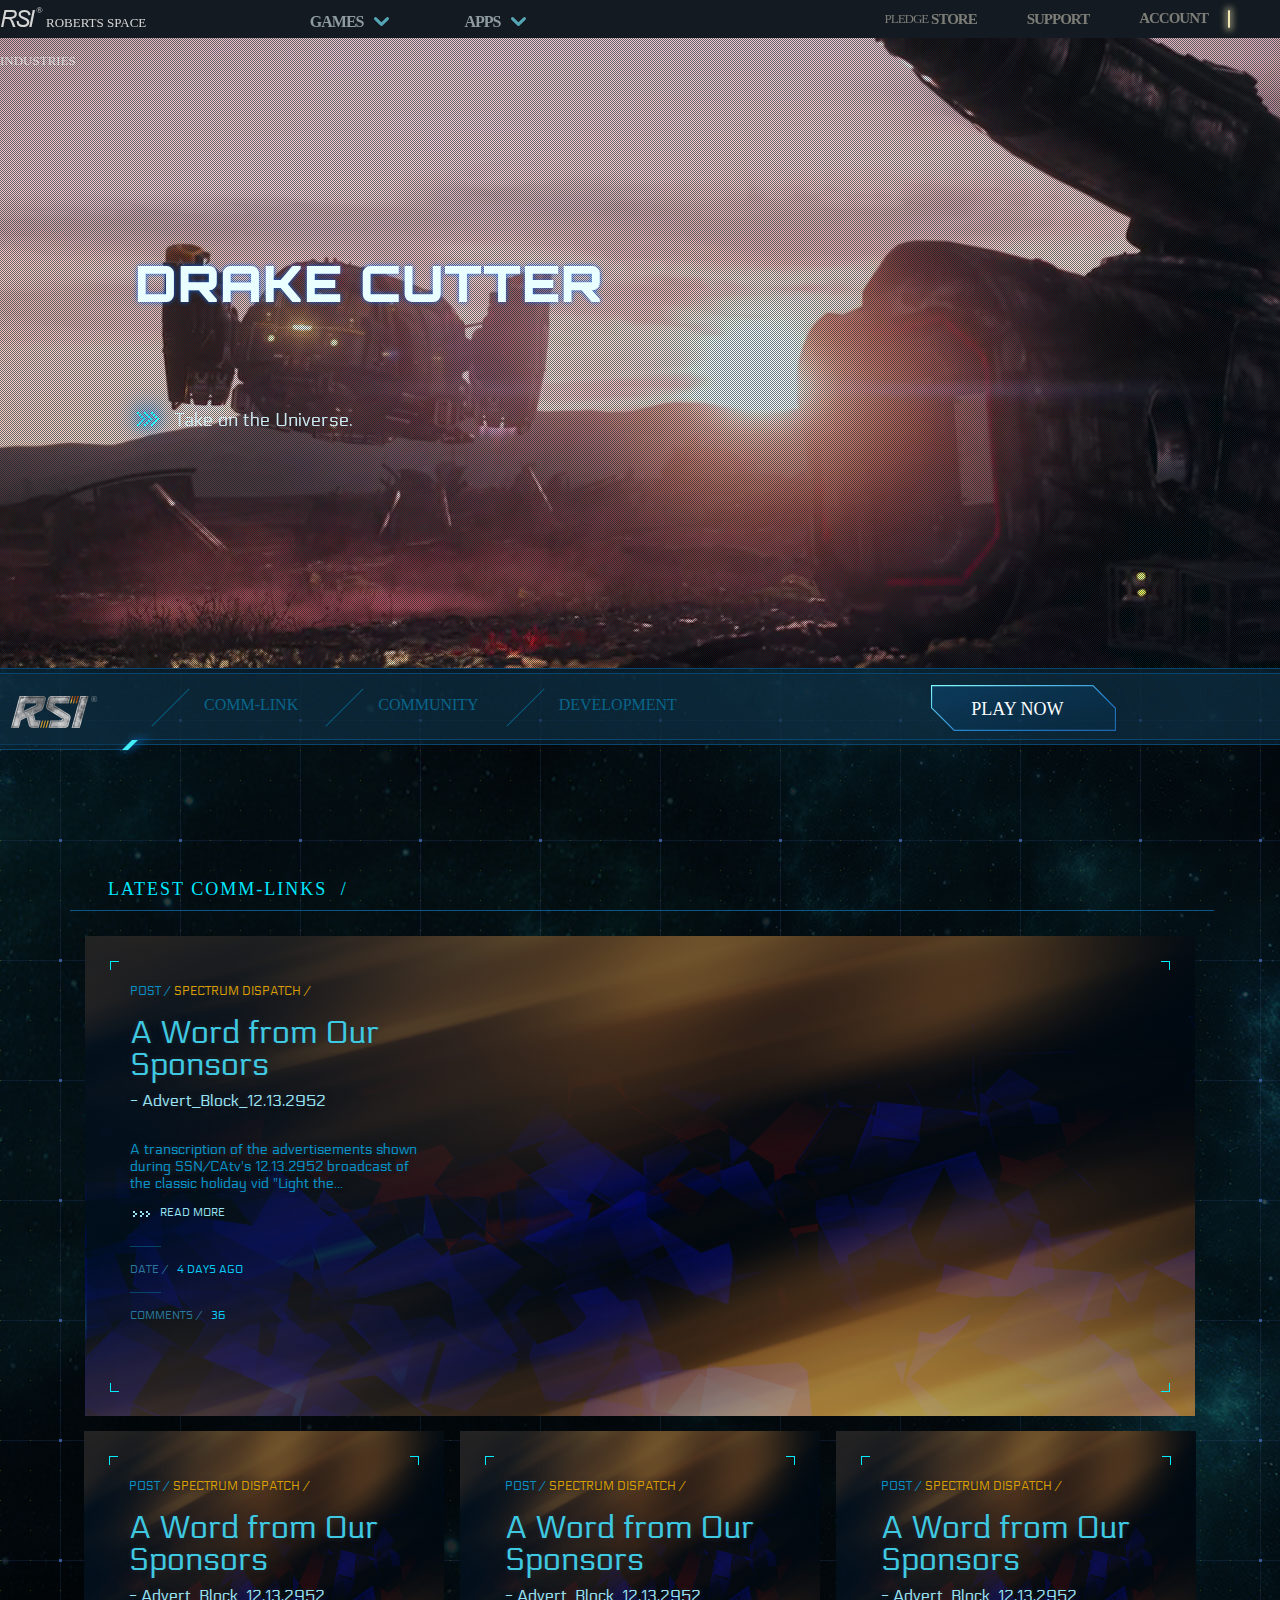
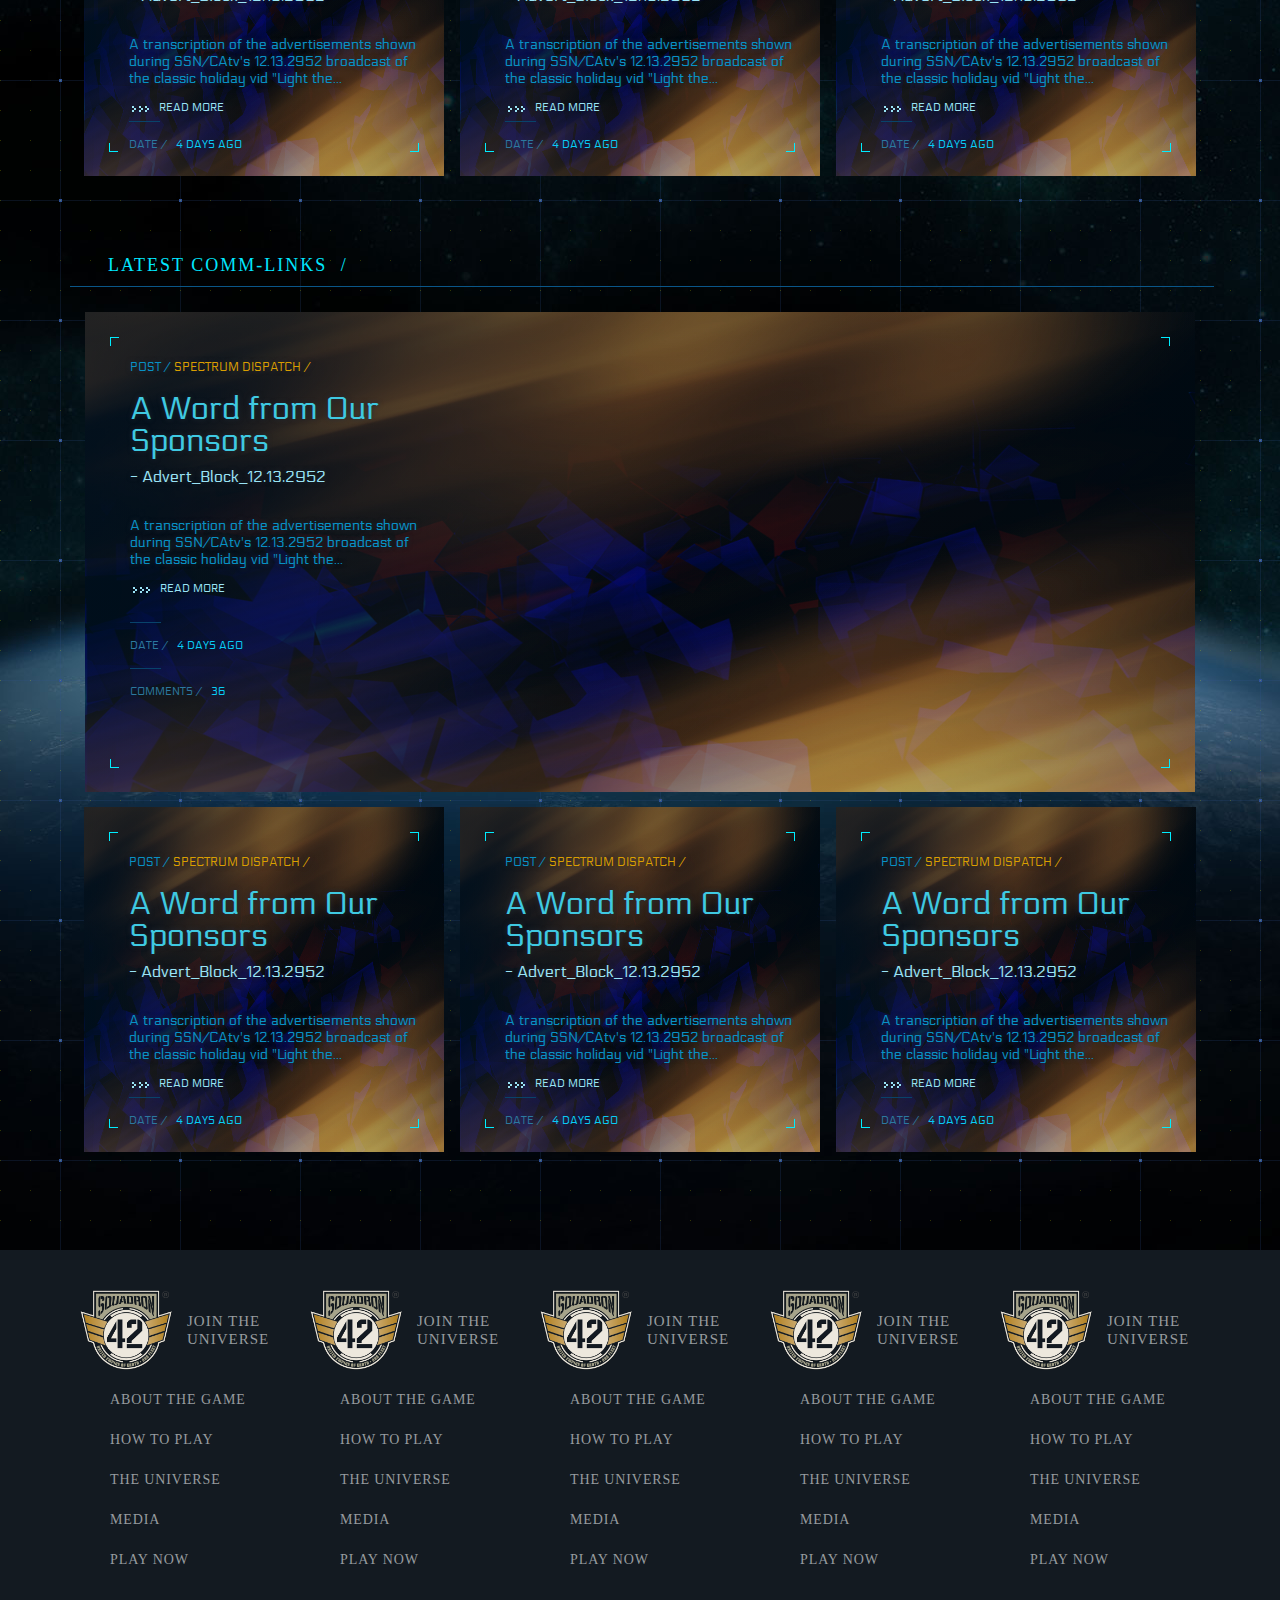
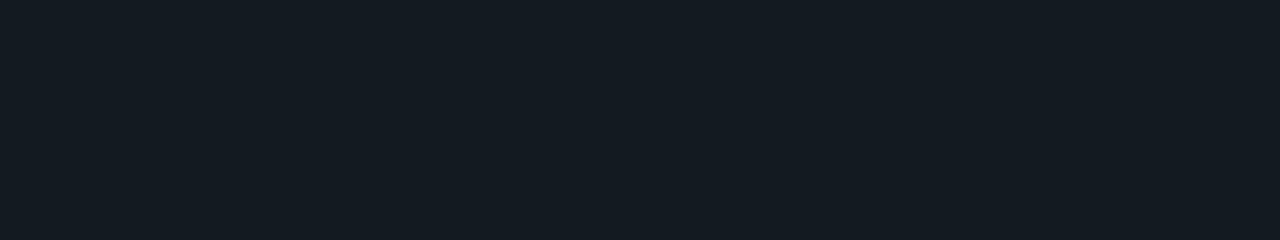
==== index.html @ 2175ae68 "indexpage" ====
<!DOCTYPE html>
<html lang="en">
<head>
    <meta charset="UTF-8">
    <meta http-equiv="X-UA-Compatible" content="IE=edge">
    <meta name="viewport" content="width=device-width, initial-scale=1.0">
    <link rel="stylesheet" href="./style.css">
    <title>Document</title>
    <script src="./jquery-3.6.1.js"></script>
</head>
<body>
    <div class="page-wrapper">
        <div id="home-background">
            <div class="banner">
                <div class="banner-standard banner-a" data-media-duration="9000"  style="opacity: 1;">
                    <div class="banner-bg"></div>
                    <video muted autoplay>
                        <source src="./video/startfly.webm" type="video/webm">
                    </video>
                    <div class="banner-text">
                        <h1>
                            <a href="#">Drake Cutter</a>
                        </h1>
                        <a href="#" class="banner-word">
                            <span class="banner-w">Take on the Universe.</span>
                            <div class="banner-arrow">
                                <span class="b-arrow b-ar1"></span>
                                <span class="b-arrow b-ar2"></span>
                                <span class="b-arrow b-ar3"></span>
                            </div>
                        </a>
                    </div>
                </div>
                <div class="banner-b banner-standard" data-media-duration="10000">
                    <div class="banner-bg"></div>
                    <video muted>
                        <source src="./video/dogfight.webm" type="video/webm">
                    </video>
                    <div class="banner-text">
                        <h1>
                            <a href="#">Switch Salver</a>
                        </h1>
                        <a href="#" class="banner-word">
                            <span class="banner-w">Take on the Universe.</span>
                            <div class="banner-arrow">
                                <span class="b-arrow b-ar1"></span>
                                <span class="b-arrow b-ar2"></span>
                                <span class="b-arrow b-ar3"></span>
                            </div>
                        </a>
                    </div>
                </div>
                <div class="banner-c banner-standard" data-media-duration="12000">
                    <div class="banner-bg"></div>
                    <video muted>
                        <source src="./video/ff.webm" type="video/webm">
                    </video>
                    <div class="banner-text">
                        <h1>
                            <a href="#">Drake Cutter</a>
                        </h1>
                        <a href="#" class="banner-word">
                            <span class="banner-w">Take on the Universe.</span>
                            <div class="banner-arrow">
                                <span class="b-arrow b-ar1"></span>
                                <span class="b-arrow b-ar2"></span>
                                <span class="b-arrow b-ar3"></span>
                            </div>
                        </a>
                    </div>
                </div>
                <div class="banner-d banner-standard" data-media-duration="9000">
                    <div class="banner-bg"></div>
                    <video muted>
                        <source src="./video/startfly.webm" type="video/webm">
                    </video>
                    <div class="banner-text">
                        <h1>
                            <a href="#">Drake Cutter</a>
                        </h1>
                        <a href="#" class="banner-word">
                            <span class="banner-w">Take on the Universe.</span>
                            <div class="banner-arrow">
                                <span class="b-arrow b-ar1"></span>
                                <span class="b-arrow b-ar2"></span>
                                <span class="b-arrow b-ar3"></span>
                            </div>
                        </a>
                    </div>
                </div>
                <div class="banner-e banner-standard" data-media-duration="10000">
                    <div class="banner-bg"></div>
                    <video muted>
                        <source src="./video/dogfight.webm" type="video/webm">
                    </video>
                    <div class="banner-text">
                        <h1>
                            <a href="#">Drake Cutter</a>
                        </h1>
                        <a href="#" class="banner-word">
                            <span class="banner-w">Take on the Universe.</span>
                            <div class="banner-arrow">
                                <span class="b-arrow b-ar1"></span>
                                <span class="b-arrow b-ar2"></span>
                                <span class="b-arrow b-ar3"></span>
                            </div>
                        </a>
                    </div>
                </div>
                <div class="banner-f banner-standard" data-media-duration="12000">
                    <div class="banner-bg"></div>
                    <video muted>
                        <source src="./video/ff.webm" type="video/webm">
                    </video>
                    <div class="banner-text">
                        <h1>
                            <a href="#">Drake Cutter</a>
                        </h1>
                        <a href="#" class="banner-word">
                            <span class="banner-w">Take on the Universe.</span>
                            <div class="banner-arrow">
                                <span class="b-arrow b-ar1"></span>
                                <span class="b-arrow b-ar2"></span>
                                <span class="b-arrow b-ar3"></span>
                            </div>
                        </a>
                    </div>
                </div>
            </div>
        </div>
        <div id="content-background">
            <div class="header">
                <div class="header-nav">
                    <div class="header-logo">
                        <a href="#">
                            <span class="header-logo-img"></span>
                        </a>
                    </div>
                    <div class="header-menu">
                        <ul>
                            <li class="menu-item"><a href="#"><span>Comm-Link</span></a></li>
                            <li class="menu-item"><a href="#"><span>Community</span></a></li>
                            <li class="menu-item"><a href="#"><span>Development</span></a></li>
                        </ul>
                    </div>
                    <div class="header-playnow">
                        <a href="#">
                            <div></div>
                            <span><strong>Play now</strong></span>
                        </a>
                    </div>
                </div>   
            </div>
            <div class="home-wrapper">
                <div class="live-stats">
                    <div class="live-stats-title">
                        <div class="ls-title">
                            LATEST COMM-LINKS
                        </div>
                    </div>
                    <div class="live-stats-content"></div>
                </div>
                <div class="news-box">
                    <div class="artbox">
                        <a href="#" class="artbox-al">
                            <header class="news-info">
                                <ul class="news-breadcrumb">
                                    <li>post</li>
                                    <li>Spectrum Dispatch</li>
                                </ul>
                                <h3 class="bigword">A Word from Our Sponsors</h3>
                                <h4 class="bigtitle">Advert_Block_12.13.2952</h4>
                                <p class="news-content">A transcription of the advertisements shown during SSN/CAtv's 12.13.2952 broadcast of the classic holiday vid "Light the...
                                </p>
                                <span class="news-arrow">
                                    <span class="news-label">Read More</span>
                                    <span class="news-ar"></span>
                                </span>
                                <div class="news-detail">
                                    <div class="news-data">
                                        <div class="n-name">Date</div>
                                        <div class="n-value">4 days ago</div>
                                    </div>
                                    <div class="news-coment">
                                        <div class="n-name">Comments</div>
                                        <div class="n-value">36</div>
                                    </div>
                                </div>
                            </header>
                            
                            <div class="news-bg">
                                <div class="nbg-shadow"></div>
                                <div class="nbg-p"></div>
                            </div>
                            <div class="top-corner"></div>
                            <div class="bottom-corner"></div>
                        </a>
                    </div>
                    <div class="artbox-small">
                        <a href="#" class="artbox-al">
                            <header class="news-info">
                                <ul class="news-breadcrumb">
                                    <li>post</li>
                                    <li>Spectrum Dispatch</li>
                                </ul>
                                <h3 class="bigword">A Word from Our Sponsors</h3>
                                <h4 class="bigtitle">Advert_Block_12.13.2952</h4>
                                <p class="news-content">A transcription of the advertisements shown during SSN/CAtv's 12.13.2952 broadcast of the classic holiday vid "Light the...
                                </p>
                                <span class="news-arrow">
                                    <span class="news-label">Read More</span>
                                    <span class="news-ar"></span>
                                </span>
                                <div class="news-detail">
                                    <div class="news-data">
                                        <div class="n-name">Date</div>
                                        <div class="n-value">4 days ago</div>
                                    </div>
                                </div>
                            </header>
                            
                            <div class="news-bg">
                                <div class="nbg-shadow"></div>
                                <div class="nbg-p"></div>
                            </div>
                            <div class="top-corner"></div>
                            <div class="bottom-corner"></div>
                        </a>
                    </div>
                    <div class="artbox-small">
                        <a href="#" class="artbox-al">
                            <header class="news-info">
                                <ul class="news-breadcrumb">
                                    <li>post</li>
                                    <li>Spectrum Dispatch</li>
                                </ul>
                                <h3 class="bigword">A Word from Our Sponsors</h3>
                                <h4 class="bigtitle">Advert_Block_12.13.2952</h4>
                                <p class="news-content">A transcription of the advertisements shown during SSN/CAtv's 12.13.2952 broadcast of the classic holiday vid "Light the...
                                </p>
                                <span class="news-arrow">
                                    <span class="news-label">Read More</span>
                                    <span class="news-ar"></span>
                                </span>
                                <div class="news-detail">
                                    <div class="news-data">
                                        <div class="n-name">Date</div>
                                        <div class="n-value">4 days ago</div>
                                    </div>
                                </div>
                            </header>
                            
                            <div class="news-bg">
                                <div class="nbg-shadow"></div>
                                <div class="nbg-p"></div>
                            </div>
                            <div class="top-corner"></div>
                            <div class="bottom-corner"></div>
                        </a>
                    </div>
                    <div class="artbox-small">
                        <a href="#" class="artbox-al">
                            <header class="news-info">
                                <ul class="news-breadcrumb">
                                    <li>post</li>
                                    <li>Spectrum Dispatch</li>
                                </ul>
                                <h3 class="bigword">A Word from Our Sponsors</h3>
                                <h4 class="bigtitle">Advert_Block_12.13.2952</h4>
                                <p class="news-content">A transcription of the advertisements shown during SSN/CAtv's 12.13.2952 broadcast of the classic holiday vid "Light the...
                                </p>
                                <span class="news-arrow">
                                    <span class="news-label">Read More</span>
                                    <span class="news-ar"></span>
                                </span>
                                <div class="news-detail">
                                    <div class="news-data">
                                        <div class="n-name">Date</div>
                                        <div class="n-value">4 days ago</div>
                                    </div>
                                </div>
                            </header>
                            
                            <div class="news-bg">
                                <div class="nbg-shadow"></div>
                                <div class="nbg-p"></div>
                            </div>
                            <div class="top-corner"></div>
                            <div class="bottom-corner"></div>
                        </a>
                    </div>
                </div>
                <div class="live-stats">
                    <div class="live-stats-title">
                        <div class="ls-title">
                            LATEST COMM-LINKS
                        </div>
                    </div>
                    <div class="live-stats-content"></div>
                </div>
                <div class="news-box">
                    <div class="artbox">
                        <a href="#" class="artbox-al">
                            <header class="news-info">
                                <ul class="news-breadcrumb">
                                    <li>post</li>
                                    <li>Spectrum Dispatch</li>
                                </ul>
                                <h3 class="bigword">A Word from Our Sponsors</h3>
                                <h4 class="bigtitle">Advert_Block_12.13.2952</h4>
                                <p class="news-content">A transcription of the advertisements shown during SSN/CAtv's 12.13.2952 broadcast of the classic holiday vid "Light the...
                                </p>
                                <span class="news-arrow">
                                    <span class="news-label">Read More</span>
                                    <span class="news-ar"></span>
                                </span>
                                <div class="news-detail">
                                    <div class="news-data">
                                        <div class="n-name">Date</div>
                                        <div class="n-value">4 days ago</div>
                                    </div>
                                    <div class="news-coment">
                                        <div class="n-name">Comments</div>
                                        <div class="n-value">36</div>
                                    </div>
                                </div>
                            </header>
                            
                            <div class="news-bg">
                                <div class="nbg-shadow"></div>
                                <div class="nbg-p"></div>
                            </div>
                            <div class="top-corner"></div>
                            <div class="bottom-corner"></div>
                        </a>
                    </div>
                    <div class="artbox-small">
                        <a href="#" class="artbox-al">
                            <header class="news-info">
                                <ul class="news-breadcrumb">
                                    <li>post</li>
                                    <li>Spectrum Dispatch</li>
                                </ul>
                                <h3 class="bigword">A Word from Our Sponsors</h3>
                                <h4 class="bigtitle">Advert_Block_12.13.2952</h4>
                                <p class="news-content">A transcription of the advertisements shown during SSN/CAtv's 12.13.2952 broadcast of the classic holiday vid "Light the...
                                </p>
                                <span class="news-arrow">
                                    <span class="news-label">Read More</span>
                                    <span class="news-ar"></span>
                                </span>
                                <div class="news-detail">
                                    <div class="news-data">
                                        <div class="n-name">Date</div>
                                        <div class="n-value">4 days ago</div>
                                    </div>
                                </div>
                            </header>
                            
                            <div class="news-bg">
                                <div class="nbg-shadow"></div>
                                <div class="nbg-p"></div>
                            </div>
                            <div class="top-corner"></div>
                            <div class="bottom-corner"></div>
                        </a>
                    </div>
                    <div class="artbox-small">
                        <a href="#" class="artbox-al">
                            <header class="news-info">
                                <ul class="news-breadcrumb">
                                    <li>post</li>
                                    <li>Spectrum Dispatch</li>
                                </ul>
                                <h3 class="bigword">A Word from Our Sponsors</h3>
                                <h4 class="bigtitle">Advert_Block_12.13.2952</h4>
                                <p class="news-content">A transcription of the advertisements shown during SSN/CAtv's 12.13.2952 broadcast of the classic holiday vid "Light the...
                                </p>
                                <span class="news-arrow">
                                    <span class="news-label">Read More</span>
                                    <span class="news-ar"></span>
                                </span>
                                <div class="news-detail">
                                    <div class="news-data">
                                        <div class="n-name">Date</div>
                                        <div class="n-value">4 days ago</div>
                                    </div>
                                </div>
                            </header>
                            
                            <div class="news-bg">
                                <div class="nbg-shadow"></div>
                                <div class="nbg-p"></div>
                            </div>
                            <div class="top-corner"></div>
                            <div class="bottom-corner"></div>
                        </a>
                    </div>
                    <div class="artbox-small">
                        <a href="#" class="artbox-al">
                            <header class="news-info">
                                <ul class="news-breadcrumb">
                                    <li>post</li>
                                    <li>Spectrum Dispatch</li>
                                </ul>
                                <h3 class="bigword">A Word from Our Sponsors</h3>
                                <h4 class="bigtitle">Advert_Block_12.13.2952</h4>
                                <p class="news-content">A transcription of the advertisements shown during SSN/CAtv's 12.13.2952 broadcast of the classic holiday vid "Light the...
                                </p>
                                <span class="news-arrow">
                                    <span class="news-label">Read More</span>
                                    <span class="news-ar"></span>
                                </span>
                                <div class="news-detail">
                                    <div class="news-data">
                                        <div class="n-name">Date</div>
                                        <div class="n-value">4 days ago</div>
                                    </div>
                                </div>
                            </header>
                            
                            <div class="news-bg">
                                <div class="nbg-shadow"></div>
                                <div class="nbg-p"></div>
                            </div>
                            <div class="top-corner"></div>
                            <div class="bottom-corner"></div>
                        </a>
                    </div>
                </div>
            </div>
        </div>
    </div>
    
    <div class="bar">
        <div class="logo" href="#">
            <span>RSI</span>
            <span>&reg</span>
            <span>Roberts Space Industries</span>
        </div>
        <div class="nav">
            <ul>
                <li>
                    <span class="nav_g" onclick="spin(this)">
                        <span class="arrowword">GAMES</span>
                        <span class="arrowsvg">
                            <svg t="1670211266566" class="icon" viewBox="0 0 1026 1024" version="1.1" xmlns="http://www.w3.org/2000/svg" p-id="3285" width="16" height="16"><path class="arrow_svg" d="M857.088 224.256q28.672-28.672 69.12-28.672t69.12 28.672q29.696 28.672 29.696 68.608t-29.696 68.608l-382.976 380.928q-12.288 14.336-30.72 19.968t-38.912 4.608-40.448-8.704-34.304-22.016l-376.832-374.784q-29.696-28.672-29.696-68.608t29.696-68.608q14.336-14.336 32.256-21.504t36.864-7.168 37.376 7.168 32.768 21.504l313.344 309.248z" p-id="3286" fill="#55A5B6"></path></svg>
                        </span>
                    </span>
                    
                    <div class="platform-a">
                        <div class="menu">
                            <a href="./2.html">
                                <span class="menu_logo1">
                                    <svg xmlns="http://www.w3.org/2000/svg" viewBox="0 0 285 345">
                                        <g transform="translate(5 5)"><path fill="currentColor" d="M175.12,57.67 C206.52,69.85 244.13,103.72 244.13,156.71 C244.13,219.4 204.07,257.82 147.07,270.18 C151.77,271.2 156.09,272.31 159.82,273.52 C159.82,273.52 160.75,274 159.91,276.48 C159.06,278.97 157.86,278.92 157.86,278.92 C151.14,276.62 142.32,274.7 133.04,272.97 C133.08,271.2 133.12,269.34 133.16,267.43 C135.04,267.13 136.94,266.84 138.87,266.57 C195.88,258.47 240.63,219.87 240.63,156.71 C240.62,104.65 205.93,70.42 175.12,57.67 Z M126.47,266.57 C128.4,266.84 130.3,267.13 132.18,267.43 C132.22,269.34 132.27,271.2 132.31,272.97 C123.03,274.7 114.2,276.62 107.48,278.92 C107.48,278.92 106.27,278.96 105.43,276.48 C104.58,273.99 105.52,273.52 105.52,273.52 C109.25,272.31 113.57,271.2 118.26,270.18 C61.27,257.82 21.2,219.41 21.2,156.71 C21.2,103.72 58.81,69.85 90.21,57.67 C59.4,70.42 24.71,104.65 24.71,156.71 C24.72,219.87 69.46,258.47 126.47,266.57 Z M133.66,248.21 C182.92,247.68 222.86,207.51 223.11,158.09 C223.96,158.04 224.78,158 225.56,157.95 C225.38,208.71 184.28,250 133.6,250.49 C133.61,249.73 133.63,248.97 133.66,248.21 Z M223.11,157.13 C222.86,107.61 182.76,67.36 133.35,67 C133.31,66.23 133.28,65.47 133.25,64.72 C184.09,65.04 225.37,106.4 225.55,157.27 C224.77,157.23 223.95,157.18 223.11,157.13 Z M42.23,158.08 C42.49,207.5 82.42,247.67 131.68,248.2 C131.7,248.96 131.73,249.72 131.75,250.48 C81.07,249.98 39.97,208.7 39.78,157.94 C40.56,157.99 41.38,158.04 42.23,158.08 Z M131.98,67 C82.58,67.37 42.48,107.61 42.22,157.13 C41.37,157.18 40.56,157.22 39.78,157.27 C39.96,106.4 81.24,65.04 132.08,64.72 C132.05,65.47 132.02,66.23 131.98,67 Z M232.72,157.61 C232.72,102.48 188,57.62 132.97,57.45 C132.95,56.94 132.93,56.43 132.91,55.93 C188.86,56.07 234.34,101.63 234.34,157.61 C234.34,213.45 189.1,258.91 133.34,259.28 C133.35,258.77 133.36,258.27 133.38,257.76 C188.22,257.37 232.72,212.6 232.72,157.61 Z M32.61,157.61 C32.61,212.6 77.11,257.37 131.95,257.76 C131.96,258.27 131.98,258.77 131.99,259.28 C76.24,258.91 30.99,213.45 30.99,157.61 C30.99,101.62 76.47,56.06 132.41,55.93 C132.39,56.43 132.37,56.94 132.36,57.45 C77.33,57.61 32.61,102.48 32.61,157.61 Z M70.55,59.98 C66.9,62.39 65.1,61.86 65.1,57.96 C65.1,52.93 65.1,47.9 65.1,42.87 C68.15,41.38 71.22,40.04 74.31,38.82 C74.29,42.72 74.26,46.61 74.23,50.51 C77.99,48.57 81.78,46.89 85.61,45.43 C85.65,42.06 85.69,38.69 85.73,35.31 C79.5,32.3 73.32,28.98 67.12,24.82 C65.77,23.9 65.1,22.38 65.1,20.33 C65.1,15.63 65.1,10.94 65.1,6.24 C65.1,2.33 67,0.39 70.81,0.41 C77.16,0.4 83.51,0.4 89.87,0.4 C93.7,0.41 95.6,1.86 95.56,4.73 C95.51,8.3 95.47,11.86 95.42,15.43 C92.26,15.76 89.11,16.14 85.96,16.57 C86,13.34 86.04,10.1 86.07,6.87 C82.22,7.08 78.37,7.32 74.53,7.61 C74.51,11.06 74.48,14.51 74.46,17.97 C80.69,22.24 86.91,25.75 93.18,29.01 C94.54,29.72 95.22,30.87 95.19,32.48 C95.14,36.29 95.09,40.09 95.04,43.9 C95,46.82 93.06,48.86 89.24,50.37 C82.91,52.87 76.66,56.02 70.55,59.98 Z M110.31,44.35 C110.45,31.63 110.58,18.92 110.71,6.21 C107.22,6.3 103.74,6.4 100.25,6.53 C100.28,4.49 100.3,2.44 100.33,0.4 C110.43,0.4 120.53,0.39 130.64,0.39 C130.64,2.24 130.64,4.09 130.63,5.94 C127.14,5.95 123.65,5.98 120.16,6.02 C120.08,18.33 120,30.65 119.91,42.96 C116.71,43.3 113.51,43.76 110.31,44.35 Z M128.03,42.4 C128.03,42.36 128.03,42.33 128.03,42.29 C132.25,28.15 136.37,14.38 140.4,0.34 C143.72,0.34 147.04,0.34 150.36,0.34 C154.55,14.77 158.82,29.8 163.12,46.15 C159.96,45.33 156.78,44.65 153.6,44.1 C152.93,41.22 152.26,38.38 151.59,35.55 C147.58,35.04 143.56,34.7 139.53,34.52 C138.89,37.16 138.26,39.78 137.62,42.42 C134.4,42.28 131.21,42.28 128.03,42.4 Z M145.35,10.22 C143.84,16.59 142.31,22.89 140.76,29.16 C143.9,29.3 147.03,29.53 150.16,29.83 C148.55,23.18 146.94,16.66 145.35,10.22 Z M177.91,51.11 C174.77,49.81 171.62,48.66 168.45,47.67 C168.24,31.89 168.04,16.14 167.83,0.4 C176.2,0.4 184.58,0.41 192.96,0.41 C196.76,0.39 198.67,2.3 198.67,6.14 C198.68,13.68 198.69,21.22 198.7,28.76 C198.7,31.4 197.82,32.77 196.06,32.88 C195.11,32.94 193.11,32.4 190.03,31.43 C193.52,41.07 196.94,51.73 200.25,63.73 C197.13,61.43 193.96,59.35 190.77,57.49 C187.33,46.66 183.81,36.98 180.26,28.13 C180.24,26.58 180.22,25.02 180.21,23.46 C183.3,24.07 186.38,24.76 189.44,25.53 C189.4,19.57 189.35,13.61 189.31,7.65 C185.34,7.36 181.37,7.12 177.4,6.91 C177.55,21.62 177.73,36.35 177.91,51.11 Z M44.91,289.92 C47.68,289.92 49.07,290.97 49.07,293.06 L49.07,301.05 L42.29,301.05 L42.29,294.31 L33.47,294.31 L33.47,319.69 L42.29,319.69 L42.29,312.51 L49.07,312.51 L49.07,320.96 C49.07,323.04 47.68,324.08 44.91,324.08 L30.71,324.08 C28.01,324.08 26.66,323.04 26.66,320.96 L26.66,293.07 C26.66,290.98 28.01,289.93 30.71,289.93 L44.91,289.93 L44.91,289.92 Z M69.17,324 L69.17,289.92 L75.98,289.92 L75.98,324 L69.17,324 Z M94.19,294.44 L94.19,289.92 L115.99,289.92 L115.99,294.44 L108.48,294.44 L108.48,324.08 L101.7,324.08 L101.7,294.44 L94.19,294.44 Z M130.11,324 L130.11,289.92 L136.92,289.92 L136.92,324 L130.11,324 Z M171,292.87 L158.28,319.47 L171.06,319.47 L171.06,324.08 L150.14,324.08 L150.14,321.35 L162.89,294.53 L151.16,294.53 L151.16,289.93 L171,289.93 L171,292.87 Z M191,308.85 L191,319.57 L203.08,319.57 L203.08,324.09 L184.19,324.09 L184.19,289.93 L202.9,289.93 L202.9,294.45 L191,294.45 L191,304.42 L201.24,304.42 L201.24,308.85 L191,308.85 Z M232.03,308.52 L232.03,289.92 L238.66,289.92 L238.66,324.08 L232.69,324.08 L221.78,302.58 C222.07,303.63 222.22,304.45 222.22,305.04 L222.22,324.07 L215.58,324.07 L215.58,289.91 L221.55,289.91 L232.46,310.97 C232.18,309.93 232.03,309.12 232.03,308.52 Z"></path><path fill="currentColor" d="M105.58,95.59 C105.33,95.7 105.08,95.81 104.84,95.92 C104.28,96.17 103.73,96.43 103.17,96.7 C102.51,97.02 101.85,97.35 101.2,97.7 C101.09,97.76 100.98,97.82 100.86,97.88 C80.68,108.57 66.54,129.22 65.08,153.21 C65.04,153.77 64.99,154.32 64.96,154.88 C57.92,155.73 51.07,156.38 45.29,156.98 C44.23,157.04 43.22,157.09 42.24,157.15 C42.24,157.31 42.23,157.47 42.23,157.62 C42.23,157.78 42.24,157.94 42.24,158.1 C43.22,158.15 44.23,158.21 45.29,158.27 C51.07,158.86 57.92,159.52 64.97,160.37 C65,160.97 65.05,161.57 65.1,162.16 C65.13,162.6 65.15,163.04 65.19,163.47 C65.2,163.55 65.21,163.63 65.21,163.71 C67.21,186.93 81.1,206.83 100.74,217.29 C100.97,217.41 101.19,217.53 101.42,217.65 C101.96,217.94 102.51,218.21 103.07,218.48 C103.73,218.8 104.4,219.12 105.07,219.42 C105.21,219.48 105.35,219.55 105.49,219.61 C113.21,222.97 121.69,224.93 130.57,225.14 C131.05,230.69 131.4,239.19 131.69,248.24 C132.02,248.24 132.35,248.27 132.68,248.27 C133.01,248.27 133.34,248.25 133.67,248.24 C133.95,239.19 134.31,230.69 134.79,225.14 C143.64,224.93 152.07,222.99 159.77,219.66 C160.02,219.55 160.26,219.44 160.51,219.33 C161.07,219.08 161.63,218.82 162.18,218.55 C162.84,218.22 163.5,217.9 164.15,217.55 C164.26,217.49 164.37,217.43 164.49,217.37 C184.67,206.68 198.81,186.03 200.27,162.04 C200.31,161.48 200.36,160.93 200.39,160.37 C207.43,159.52 214.28,158.87 220.06,158.27 C221.12,158.21 222.13,158.16 223.11,158.1 C223.11,157.94 223.12,157.78 223.12,157.62 C223.12,157.46 223.11,157.3 223.11,157.15 C222.13,157.1 221.12,157.04 220.06,156.98 C214.28,156.39 207.43,155.73 200.38,154.88 C200.35,154.28 200.29,153.69 200.25,153.09 C200.22,152.65 200.2,152.21 200.16,151.77 C200.15,151.69 200.14,151.61 200.14,151.53 C198.14,128.31 184.25,108.41 164.61,97.95 C164.38,97.83 164.16,97.71 163.93,97.59 C163.39,97.31 162.84,97.03 162.28,96.76 C161.62,96.44 160.95,96.13 160.28,95.83 C160.14,95.77 160,95.7 159.86,95.64 C152.14,92.28 143.67,90.32 134.78,90.11 C134.11,82.31 133.68,74.41 133.36,67 C133.13,67 132.91,66.98 132.68,66.98 C132.45,66.98 132.22,67 132,67 C131.68,74.41 131.25,82.32 130.58,90.11 C121.71,90.32 113.28,92.26 105.58,95.59 Z M70.92,154.02 C71.66,141.5 76.04,129.97 83.04,120.51 C93.81,105.96 110.77,96.33 130.14,95.58 C128.88,110.72 126.36,125.02 122.57,134.27 C118.36,144.37 109.11,149.41 98.18,151.94 C90.19,153.62 80.51,154.46 70.84,155.31 C70.86,154.87 70.9,154.45 70.92,154.02 Z M83.06,194.73 C76.05,185.27 71.66,173.73 70.92,161.2 C70.89,160.77 70.86,160.35 70.84,159.93 C80.51,160.77 90.19,161.61 97.76,163.29 C109.11,165.81 118.37,170.86 122.58,180.95 C126.36,190.2 128.89,204.5 130.15,219.64 C110.79,218.89 93.84,209.26 83.06,194.73 Z M194.41,161.19 C193.67,173.71 189.29,185.24 182.29,194.7 C171.51,209.25 154.56,218.88 135.19,219.64 C136.45,204.5 138.97,190.2 142.76,180.95 C146.97,170.86 156.22,165.81 167.15,163.29 C175.14,161.61 184.82,160.77 194.49,159.93 C194.47,160.35 194.44,160.77 194.41,161.19 Z M182.27,120.49 C189.28,129.95 193.67,141.49 194.41,154.02 C194.43,154.45 194.47,154.87 194.49,155.3 C184.82,154.46 175.14,153.62 167.57,151.93 C156.22,149.41 146.96,144.36 142.75,134.26 C138.97,125.01 136.44,110.71 135.18,95.57 C154.55,96.33 171.5,105.96 182.27,120.49 Z M225.55,157.95 C225.55,157.84 225.56,157.73 225.56,157.61 C225.56,157.5 225.55,157.39 225.55,157.27 C226.3,157.31 227.03,157.36 227.71,157.4 C227.16,157.47 226.57,157.54 225.97,157.61 C226.57,157.68 227.16,157.75 227.71,157.82 C227.03,157.86 226.3,157.9 225.55,157.95 Z M39.78,157.27 C39.78,157.38 39.77,157.49 39.77,157.61 C39.77,157.72 39.78,157.83 39.78,157.95 C39.03,157.91 38.3,157.86 37.61,157.82 C38.17,157.75 38.75,157.68 39.35,157.61 C38.75,157.54 38.16,157.47 37.61,157.4 C38.3,157.36 39.03,157.31 39.78,157.27 Z M132.31,272.98 C132.43,272.96 132.55,272.94 132.67,272.91 C132.79,272.93 132.91,272.96 133.03,272.98 C132.9,278.71 132.78,283.56 132.67,286.64 C132.56,283.56 132.44,278.71 132.31,272.98 Z"></path><path fill="currentColor" d="M42.21,157.61 C42.21,157.77 42.22,157.93 42.22,158.09 C41.37,158.04 40.56,158 39.78,157.95 C39.78,157.84 39.77,157.73 39.77,157.61 C39.77,157.5 39.78,157.39 39.78,157.27 C40.56,157.23 41.38,157.18 42.22,157.13 C42.23,157.29 42.21,157.45 42.21,157.61 Z M223.12,157.61 C223.12,157.45 223.11,157.29 223.11,157.14 C223.96,157.19 224.78,157.23 225.56,157.28 C225.56,157.39 225.57,157.5 225.57,157.62 C225.57,157.73 225.56,157.84 225.56,157.96 C224.78,158 223.96,158.05 223.11,158.1 C223.11,157.92 223.12,157.77 223.12,157.61 Z M132.08,64.72 C132.18,62.22 132.28,59.79 132.36,57.45 C132.38,56.94 132.4,56.43 132.41,55.93 C132.5,53.47 132.58,51.11 132.66,48.9 C132.74,51.11 132.83,53.47 132.91,55.93 C132.93,56.43 132.95,56.94 132.97,57.45 C133.05,59.79 133.15,62.22 133.25,64.72 C133.28,65.47 133.31,66.23 133.35,67 C133.12,67 132.9,66.98 132.67,66.98 C132.44,66.98 132.21,67 131.99,67 C132.02,66.23 132.05,65.47 132.08,64.72 Z M133.15,267.44 C133.11,269.35 133.06,271.21 133.03,272.98 C132.91,272.96 132.79,272.93 132.67,272.91 C132.55,272.93 132.43,272.95 132.31,272.98 C132.27,271.21 132.23,269.36 132.18,267.44 C132.12,264.8 132.05,262.07 131.98,259.28 C131.97,258.77 131.95,258.27 131.94,257.76 C131.88,255.34 131.81,252.9 131.74,250.49 C131.72,249.73 131.7,248.97 131.67,248.21 C132,248.21 132.33,248.24 132.66,248.24 C132.99,248.24 133.32,248.22 133.65,248.21 C133.63,248.97 133.6,249.73 133.58,250.49 C133.51,252.9 133.44,255.34 133.38,257.76 C133.37,258.27 133.35,258.77 133.34,259.28 C133.28,262.07 133.21,264.8 133.15,267.44 Z M260.94,287.13 C269.3,287.13 272.92,290.74 272.92,298.97 C272.92,307.2 269.3,310.7 260.94,310.7 C252.58,310.7 248.77,307.2 248.77,298.97 C248.76,290.74 252.58,287.13 260.94,287.13 Z M271.1,298.97 C271.1,291.96 268.05,288.92 260.94,288.92 C253.83,288.92 250.59,291.93 250.59,298.97 C250.59,305.98 253.83,308.92 260.94,308.92 C268.05,308.92 271.1,305.98 271.1,298.97 Z M266.05,296.99 C266.05,298.66 265.51,300.24 264.14,300.69 L267.57,305.04 C267.7,305.17 267.64,305.29 267.44,305.29 L265.75,305.29 C265.46,305.29 265.36,305.23 265.23,305.01 L261.86,301.02 L257.28,301.02 L257.28,305.07 C257.28,305.17 257.25,305.29 257.09,305.29 L255.83,305.29 C255.64,305.29 255.61,305.26 255.61,305.07 L255.61,293.74 C255.61,293.62 255.64,293.55 255.8,293.55 C257.27,293.42 259.71,293.39 261.12,293.39 C264.62,293.39 266.05,294.64 266.05,296.99 Z M257.29,295.11 L257.29,299.28 L261.48,299.28 C263.24,299.28 264.15,298.59 264.15,297.09 C264.15,295.56 263.24,295.11 261.48,295.11 L257.29,295.11 Z M19.77,184.15 C17.47,185.13 11.08,180.95 6.99,176.71 C2.9,172.47 0.43,167.62 0,163.67 C3.93,164.24 8.69,166.88 12.78,171.11 C16.87,175.35 20.82,181.9 19.77,184.15 Z M17.81,170.58 C15.43,171.22 9.73,166.24 6.31,161.53 C2.89,156.81 1.13,151.71 1.25,147.78 C5.03,148.88 9.33,152.12 12.76,156.84 C16.18,161.55 19.16,168.51 17.81,170.58 Z M34.5,220.97 C32.74,222.85 24.97,221.6 19.34,219.32 C13.71,217.05 9.36,213.52 7.29,209.98 C11.23,208.87 16.82,209.36 22.45,211.63 C28.08,213.89 34.54,218.39 34.5,220.97 Z M84.05,263.09 C83.91,265.79 76.8,270.04 70.73,272.01 C64.67,273.98 58.76,274.08 54.71,272.62 C57.13,269.06 61.96,265.67 68.03,263.7 C74.09,261.73 82.35,260.99 84.05,263.09 Z M51.14,241.45 C49.96,243.79 41.97,244.75 35.81,244.1 C29.65,243.45 24.38,241.21 21.37,238.32 C24.92,236.12 30.54,235.02 36.7,235.67 C42.86,236.32 50.46,238.92 51.14,241.45 Z M72.69,257.12 C72.18,259.75 64.62,262.94 58.4,264.03 C52.18,265.13 46.38,264.42 42.61,262.42 C45.47,259.27 50.67,256.62 56.9,255.52 C63.13,254.42 71.32,254.83 72.69,257.12 Z M46.41,246.18 C52.66,245.95 60.64,247.48 61.67,249.92 C60.81,252.43 52.96,254.5 46.71,254.73 C40.46,254.95 34.87,253.44 31.45,250.98 C34.69,248.28 40.15,246.4 46.41,246.18 Z M42.28,231.76 C40.79,233.89 32.84,233.72 26.89,232.24 C20.94,230.75 16.09,227.83 13.52,224.58 C17.31,222.91 22.97,222.62 28.92,224.1 C34.87,225.58 41.97,229.18 42.28,231.76 Z M27.97,208.88 C26,210.48 18.54,208.18 13.34,205.18 C8.14,202.18 4.35,198.12 2.82,194.36 C6.84,193.81 12.25,195.06 17.45,198.07 C22.65,201.06 28.37,206.37 27.97,208.88 Z M17.14,156.94 C14.72,157.24 9.82,151.57 7.11,146.47 C4.4,141.37 3.39,136.14 4.05,132.3 C7.6,133.9 11.37,137.67 14.08,142.77 C16.79,147.86 18.75,155.09 17.14,156.94 Z M17.63,141.43 C15.21,141.39 11.19,135.16 9.23,129.79 C7.28,124.42 7.01,119.15 8.18,115.48 C11.44,117.54 14.62,121.75 16.57,127.12 C18.53,132.49 19.46,139.85 17.63,141.43 Z M20.72,127.44 C18.35,127.07 15.27,120.4 14.1,114.88 C12.92,109.34 13.38,104.13 15.04,100.7 C17.96,103.17 20.49,107.74 21.66,113.27 C22.84,118.8 22.73,126.14 20.72,127.44 Z M242.88,211.62 C248.5,209.35 254.1,208.86 258.04,209.97 C255.98,213.51 251.62,217.04 245.99,219.31 C240.36,221.59 232.59,222.84 230.84,220.96 C230.79,218.39 237.25,213.89 242.88,211.62 Z M236.41,224.1 C242.36,222.62 248.02,222.91 251.8,224.58 C249.24,227.83 244.38,230.75 238.44,232.24 C232.49,233.72 224.54,233.89 223.05,231.76 C223.36,229.18 230.46,225.58 236.41,224.1 Z M228.63,235.67 C234.79,235.02 240.4,236.12 243.96,238.32 C240.94,241.21 235.67,243.45 229.52,244.1 C223.36,244.75 215.38,243.79 214.19,241.45 C214.86,238.92 222.47,236.32 228.63,235.67 Z M247.88,198.06 C253.08,195.06 258.49,193.8 262.51,194.35 C260.98,198.11 257.19,202.17 251.99,205.17 C246.79,208.17 239.34,210.48 237.36,208.87 C236.97,206.37 242.68,201.06 247.88,198.06 Z M242.17,196.62 C241.43,194.21 246.3,188.23 250.99,184.56 C255.68,180.9 260.81,178.92 264.82,178.92 C263.83,182.81 260.68,187.31 256,190.97 C251.31,194.64 244.32,197.92 242.17,196.62 Z M218.63,254.73 C212.38,254.5 204.53,252.43 203.67,249.92 C204.7,247.48 212.67,245.95 218.93,246.18 C225.18,246.39 230.64,248.28 233.89,250.98 C230.46,253.45 224.88,254.95 218.63,254.73 Z M96.87,267.6 C97.11,270.31 90.59,275.56 84.8,278.39 C79.01,281.22 73.12,282.14 68.86,281.26 C70.78,277.36 75.14,273.29 80.93,270.46 C86.73,267.64 94.88,265.74 96.87,267.6 Z M196.47,281.26 C192.21,282.15 186.32,281.22 180.53,278.39 C174.74,275.56 168.22,270.31 168.46,267.6 C170.45,265.74 178.6,267.64 184.4,270.46 C190.19,273.29 194.54,277.36 196.47,281.26 Z M208.43,255.52 C214.65,256.62 219.86,259.27 222.72,262.42 C218.95,264.42 213.15,265.13 206.93,264.03 C200.71,262.94 193.15,259.75 192.64,257.12 C194.01,254.83 202.2,254.42 208.43,255.52 Z M197.31,263.7 C203.38,265.67 208.21,269.06 210.63,272.62 C206.58,274.08 200.68,273.98 194.61,272.01 C188.54,270.04 181.42,265.79 181.28,263.09 C182.99,260.99 191.24,261.73 197.31,263.7 Z M9.34,190.97 C4.65,187.31 1.5,182.81 0.52,178.92 C4.53,178.93 9.66,180.9 14.35,184.56 C19.04,188.22 23.91,194.21 23.17,196.62 C21.01,197.92 14.02,194.64 9.34,190.97 Z M239.76,114.25 C237.61,113.25 236.49,106.06 236.88,100.48 C237.27,94.9 239.12,90.07 241.63,87.24 C243.73,90.38 244.9,95.42 244.51,101.01 C244.13,106.6 242.03,113.56 239.76,114.25 Z M225.02,88.29 C222.7,87.93 219.67,81.4 218.52,75.97 C217.36,70.55 217.81,65.45 219.44,62.08 C222.3,64.5 224.78,68.98 225.94,74.4 C227.09,79.82 226.99,87.01 225.02,88.29 Z M214.87,77.53 C212.55,77.49 208.68,71.51 206.81,66.34 C204.93,61.19 204.67,56.12 205.8,52.59 C208.93,54.56 211.99,58.61 213.86,63.78 C215.74,68.93 216.63,76 214.87,77.53 Z M233.29,100.97 C231.04,100.29 228.95,93.4 228.57,87.87 C228.18,82.34 229.33,77.35 231.41,74.24 C233.9,77.03 235.74,81.81 236.13,87.34 C236.53,92.88 235.42,99.99 233.29,100.97 Z M245.56,184.15 C244.51,181.89 248.47,175.35 252.55,171.11 C256.64,166.87 261.41,164.23 265.34,163.67 C264.91,167.62 262.43,172.47 258.35,176.71 C254.25,180.95 247.85,185.13 245.56,184.15 Z M252.57,156.83 C256,152.11 260.3,148.87 264.08,147.77 C264.2,151.7 262.45,156.8 259.03,161.52 C255.6,166.23 249.91,171.22 247.52,170.57 C246.17,168.51 249.15,161.55 252.57,156.83 Z M247.7,141.43 C245.87,139.85 246.79,132.48 248.75,127.11 C250.71,121.74 253.88,117.53 257.14,115.47 C258.32,119.14 258.05,124.41 256.09,129.78 C254.14,135.16 250.12,141.39 247.7,141.43 Z M244.61,127.44 C242.6,126.13 242.49,118.8 243.66,113.26 C244.84,107.73 247.37,103.16 250.28,100.69 C251.94,104.13 252.4,109.34 251.22,114.87 C250.06,120.41 246.98,127.08 244.61,127.44 Z M251.25,142.76 C253.96,137.66 257.73,133.89 261.28,132.29 C261.95,136.13 260.93,141.36 258.22,146.46 C255.51,151.56 250.61,157.23 248.19,156.93 C246.58,155.09 248.54,147.86 251.25,142.76 Z M58.52,66.34 C56.65,71.5 52.78,77.49 50.46,77.53 C48.7,76.01 49.6,68.94 51.47,63.78 C53.35,58.62 56.41,54.57 59.54,52.59 C60.67,56.12 60.4,61.18 58.52,66.34 Z M25.57,114.25 C23.31,113.56 21.2,106.6 20.82,101.02 C20.43,95.43 21.59,90.39 23.7,87.25 C26.22,90.07 28.07,94.9 28.46,100.49 C28.84,106.07 27.72,113.26 25.57,114.25 Z M40.31,88.29 C38.34,87.02 38.24,79.82 39.39,74.4 C40.55,68.98 43.03,64.5 45.89,62.08 C47.52,65.45 47.96,70.55 46.8,75.97 C45.66,81.39 42.63,87.92 40.31,88.29 Z M32.04,100.97 C29.91,99.98 28.81,92.88 29.2,87.34 C29.59,81.81 31.42,77.03 33.92,74.24 C36,77.35 37.15,82.34 36.76,87.87 C36.37,93.41 34.28,100.3 32.04,100.97 Z"></path></g>
                                    </svg>
                                </span>
                                <span class="menu_word">
                                    Join the Universe
                                </span>
                            </a>
                            <a href="./3.html">
                                <span class="menu_logo2">
                                    <svg xmlns="http://www.w3.org/2000/svg" viewBox="0 0 334 288">
                                        <path fill="currentColor" d="M166.772678,282.945991 C110.734933,282.945991 63.6067936,245.072009 49.9146556,193.696371 C49.842193,193.424877 49.7642408,193.156654 49.6939741,192.88625 C49.3250735,191.464449 48.9935022,190.028474 48.6762039,188.587047 L43.3370276,186.663691 L30.0456298,181.881468 L6.08466272,81.9825168 L45.291322,94.0732753 L45.9808147,94.2848008 L49.3426402,95.3217123 L49.3426402,91.4433799 L49.3426402,90.7259375 L49.3426402,4.02334735 L284.204912,4.02334735 L284.204912,90.7412022 L284.204912,91.4586447 L284.204912,95.3315254 L287.56564,94.2967946 L288.255132,94.0841786 L327.46289,82.0054139 L303.744563,181.891281 L290.196252,186.741105 L284.858174,188.653558 C284.540875,190.097165 284.204912,191.53205 283.833816,192.957122 C283.764647,193.227526 283.685597,193.493568 283.614232,193.763972 C269.89794,245.105809 222.788465,282.945991 166.772678,282.945991 Z M332.394738,75.8962499 L288.255132,89.4938555 L288.255132,0.684732286 L288.255132,0 L287.56564,0 L45.9808147,0 L45.291322,0 L45.291322,0.684732286 L45.291322,89.4753198 L1.15610788,75.8668108 L0,75.5091799 L0.279969144,76.6802029 L26.2237765,184.838465 L26.3094141,185.199367 L26.65965,185.324756 L44.4272604,191.719588 C46.0324168,198.455697 48.2008053,205.058784 50.9412091,211.495049 C57.2729035,226.361808 66.3373162,239.714088 77.8808283,251.176812 C89.4243404,262.640626 102.868349,271.642457 117.839562,277.930436 C133.339971,284.440844 149.804352,287.743478 166.772678,287.743478 C183.741004,287.743478 200.205386,284.440844 215.706893,277.930436 C230.679204,271.642457 244.122114,262.640626 255.665626,251.176812 C267.210236,239.714088 276.273551,226.361808 282.605245,211.495049 C285.335768,205.084952 287.496471,198.509123 289.10053,191.800273 L307.151403,185.33784 L307.504932,185.211361 L307.591668,184.849368 L333.269779,76.7085517 L333.547552,75.5407997 L332.394738,75.8962499 Z"></path><path fill="currentColor" d="M64.550079,75.1886325 C66.634137,73.1154477 68.7588221,71.1623526 70.9098599,69.3249803 C70.83739,73.7584734 70.7660182,78.2050672 70.6957444,82.6483858 C70.6562153,85.112408 70.6155883,87.5676963 70.5749612,90.0349937 C70.2378665,90.4531241 69.9018698,90.8788967 69.5691671,91.3068527 C67.7618123,93.6955458 65.6876365,93.0481532 64.8915658,90.0306268 C64.6796463,89.2325762 64.5533731,88.278409 64.550079,87.1604831 C64.551177,83.1713219 64.551177,79.1788854 64.550079,75.1886325 Z M65.0430938,30.0949528 C65.0288194,24.6570732 68.2932581,19.0488845 71.0569957,19.1733411 L71.7289892,19.1733411 C71.5060894,32.6091943 71.2864837,46.0919916 71.067976,59.6239166 C70.8088413,59.7669325 70.5562947,59.9110401 70.294964,60.0562394 C67.8990658,61.4198033 65.0255253,58.2057665 65.0167411,52.897802 C65.0266233,45.2950328 65.0354076,37.6955387 65.0430938,30.0949528 Z M72.0375352,77.8251471 C73.9788495,75.8753272 75.9388303,74.0346797 77.9350461,72.2955626 C78.1173188,66.8413071 78.3017876,61.4056109 78.4873544,55.9830154 C76.4439234,56.9142564 74.4180609,57.8902581 72.4064727,58.9132039 C72.4822367,55.0943517 72.5525105,51.2820498 72.6293725,47.4708396 C75.115309,46.6291201 77.6133238,45.8321612 80.128907,45.0788713 C82.5401775,44.4947987 85.6069711,47.1727989 85.4181102,50.7678476 C85.1436031,56.3782197 84.8658019,62.011518 84.5912947,67.6655591 C84.5726282,67.9996268 84.5210209,68.3686296 84.4551392,68.7518249 C83.79193,72.5783192 80.86239,78.5435018 78.6663331,80.8972598 C76.3407088,83.2652102 74.0622997,85.7925523 71.8311058,88.4912952 C71.8794191,86.0425572 71.9266343,83.6003696 71.9738495,81.1570902 C71.994712,80.0468064 72.0188687,78.9354309 72.0375352,77.8251471 Z M73.187171,19.1733411 L80.4802761,19.1733411 C83.1265247,19.2683212 86.2822586,23.4441673 86.0977898,27.0108312 C85.9605362,29.8831583 85.8155965,32.7598523 85.6772449,35.6420049 C83.483384,36.1878671 81.3016014,36.7719397 79.1220149,37.393131 C79.2241315,34.4596673 79.320758,31.5305705 79.4261688,28.6069324 C77.275131,28.921349 75.1262893,29.2565084 72.9829377,29.6135023 C73.0477214,26.1298095 73.1201912,22.6493919 73.187171,19.1733411 Z M88.0303199,65.1666017 C88.7550187,52.1663466 89.4786195,39.2960067 90.2066124,26.5490317 C90.4020614,22.9485244 93.9355171,19.0969204 96.632275,19.1733411 L97.8093615,19.1733411 C96.8518807,32.8198971 95.8965959,46.6367621 94.9413112,60.6119272 C94.7985674,62.6916623 94.6569218,64.7659389 94.5141781,66.8533161 C94.4977076,67.0869451 94.4823352,67.3183907 94.4658648,67.5520197 C94.0892411,67.8140336 93.7049311,68.0815061 93.3294053,68.3500703 C92.738666,68.7834849 92.1347504,69.0345816 91.5538933,69.1361119 C89.7256759,69.4559872 88.1379267,68.2081461 88.0281239,65.7812426 C88.0193396,65.5836405 88.0182416,65.3805797 88.0303199,65.1666017 Z M99.2675433,19.1733411 L107.064644,19.1733411 C109.70101,19.2268356 112.806234,22.1406483 112.584433,24.6428808 C111.810323,33.4683815 111.035115,42.3637525 110.263201,51.3268105 C110.3192,51.3617457 110.373003,51.3934057 110.429003,51.4283409 C111.365621,52.0200556 112.298945,52.5921192 113.246544,53.1423483 C112.220985,54.375997 111.195427,55.6544063 110.173162,56.9743012 C109.549482,57.7767187 108.929096,58.5911452 108.309808,59.4274061 C107.890361,59.2287123 107.475306,59.0267433 107.059153,58.8182239 C105.855714,60.2156312 104.689608,61.2800626 103.571815,61.9001621 C100.977174,63.3368715 98.4143752,64.8947623 95.8812235,66.588027 C95.898792,66.3325635 95.9174585,66.0771 95.9350269,65.8216364 C96.0810647,63.7528185 96.2292986,61.6883675 96.3720423,59.6271917 C96.3808265,59.5027351 96.3896107,59.3771868 96.3983949,59.2516385 C97.4744628,58.6479149 98.5538248,58.0638423 99.638677,57.4994207 C100.712549,56.9404578 101.791911,56.4000542 102.874567,55.8782099 C102.884449,55.7570284 102.895429,55.6369388 102.904214,55.5157573 C103.70248,45.4817176 104.501845,35.5371994 105.302308,25.6811108 C103.117231,25.8656122 100.934351,26.0632143 98.75147,26.2761006 C98.9293506,23.9037833 99.0973489,21.5358329 99.2675433,19.1733411 Z M117.662814,19.1733411 L124.841725,19.1733411 C124.040164,28.1178398 123.237505,37.1333005 122.434846,46.1902468 C122.27673,47.9697577 122.12081,49.7416266 121.961596,51.5255044 C121.893518,52.3082708 121.824342,53.0812117 121.755167,53.8650699 C121.344504,54.0048107 120.937135,54.1478266 120.526473,54.2930259 C118.971664,54.8574475 117.312543,54.6958723 116.17828,54.0080858 C115.25923,53.4534898 114.682765,52.557184 114.782686,51.4185154 C114.846371,50.6968855 114.910057,49.9850811 114.974841,49.2634512 C115.869734,39.1540826 116.767921,29.1189511 117.662814,19.1733411 Z M132.862823,19.1733411 L140.09883,19.1733411 C139.561894,26.5413896 139.028253,33.9323644 138.492415,41.3408067 C138.396886,42.6508761 138.301358,43.958762 138.206927,45.2699231 C138.181673,45.6378342 138.024654,46.0439558 137.772108,46.4653614 C136.67957,48.2710737 133.77748,50.3595426 131.503463,50.9676332 C128.74302,51.6685203 126.002341,52.4611122 123.280328,53.3541429 C123.3517,52.5440833 123.421974,51.7383906 123.493346,50.9305145 C123.576796,49.9839894 123.661344,49.0363725 123.742598,48.0920309 C126.022105,47.4610141 128.303808,46.886767 130.60308,46.3714731 C130.68653,45.3638114 130.76998,44.3637918 130.853431,43.3572218 C131.524326,35.2631765 132.193025,27.1986078 132.862823,19.1733411 Z M148.902823,19.1733411 L153.165369,19.1733411 C153.411328,20.8152947 153.667168,22.450698 153.926303,24.0806427 C152.860117,28.5850979 151.756599,33.1343138 150.617943,37.7424828 C152.470317,37.6060172 154.323789,37.4924779 156.178359,37.4029565 C156.249731,37.7959773 156.322201,38.1868147 156.392475,38.5787438 C156.574748,39.5929558 156.755922,40.6071678 156.943685,41.6181047 C154.465435,41.7523868 151.990479,41.93798 149.517719,42.1759759 C149.346426,42.8670375 149.168545,43.5668329 148.995057,44.260078 C148.697491,45.4533328 148.399926,46.6422208 148.095772,47.8442094 C145.385837,48.1870109 142.691276,48.6051414 140.001106,49.1040595 C140.340397,47.9664826 140.679687,46.8398229 141.016782,45.7153467 C141.543836,43.9533034 142.066497,42.2087277 142.585865,40.4761609 C144.779726,33.1474145 146.891234,26.0752233 148.902823,19.1733411 Z M160.849372,19.1733411 C162.292182,25.5326362 163.83052,31.8438954 165.457798,38.161705 C165.869559,39.7567145 166.290104,41.3539074 166.712844,42.9511003 C167.043351,44.1912993 167.365073,45.4304066 167.70107,46.6727891 C164.977959,46.6585966 162.251555,46.7175498 159.528444,46.8485567 C159.292368,45.6411094 159.065076,44.4292952 158.833392,43.2196645 C158.529238,41.6355723 158.228378,40.0482049 157.935205,38.4597458 C156.75702,32.0851666 155.64911,25.6712852 154.623551,19.1733411 L160.849372,19.1733411 Z M176.777374,19.1733411 C176.981607,25.6396252 177.179252,32.1102762 177.379093,38.5798355 C177.429602,40.1934043 177.479014,41.8047896 177.528425,43.4183584 C177.566856,44.6312643 177.603091,45.840895 177.641522,47.0527092 C175.044685,46.8682077 172.437965,46.7503015 169.837834,46.6989904 L169.804893,42.9860355 C169.790618,41.3844757 169.777442,39.7818241 169.763168,38.1802643 C169.709364,31.8438954 169.655561,25.5086183 169.598463,19.1733411 L176.777374,19.1733411 Z M185.471563,19.1733411 C188.098047,19.1558735 191.618326,21.3687991 191.758874,23.3273528 C192.155262,29.1506112 192.552749,34.9935206 192.952431,40.8386134 C193.045763,42.1879849 193.1369,43.5318977 193.228036,44.8834526 C193.251095,45.1935024 193.176429,45.4937266 193.033685,45.7786667 C192.280438,47.2928886 189.458504,48.3573199 187.053822,48.0276191 C184.452593,47.6717169 181.834893,47.3878686 179.223781,47.1738906 C179.17986,45.9686268 179.135939,44.7622712 179.094214,43.5570074 C179.087625,43.3342956 179.078841,43.1126755 179.072253,42.8899637 C181.215605,43.0384383 183.35676,43.22949 185.493524,43.4598439 C185.424348,42.1290318 185.35627,40.8036782 185.288192,39.4739578 C185.011489,34.1507093 184.735884,28.8285524 184.461377,23.5140377 C182.43771,23.4736439 180.411848,23.4398004 178.384887,23.4146907 C178.33328,21.9998158 178.284967,20.5871243 178.235555,19.1732384 L185.471563,19.1733411 Z M202.633748,19.1733411 C203.330996,27.3787423 204.032636,35.6332711 204.734277,43.915093 C204.881412,45.646568 205.02745,47.3747679 205.173488,49.1106098 C205.249252,50.0112825 205.326114,50.9075883 205.40078,51.8093527 C202.854452,51.0942732 200.290555,50.4599813 197.716777,49.9010183 C197.639915,48.8780725 197.563053,47.861677 197.485093,46.8398229 C197.358819,45.1509251 197.231448,43.467486 197.104077,41.7829551 C196.5342,34.2260383 195.965421,26.6844056 195.398838,19.1733411 L202.633748,19.1733411 Z M211.214841,19.1733411 C213.906108,19.1307639 217.462623,21.8742675 217.687718,24.4245359 C217.964422,27.5392258 218.247713,30.6604661 218.52222,33.7904402 C218.718767,36.0066409 217.598778,37.1398509 215.080999,37.1747861 C215.088685,37.2730413 215.094175,37.3702048 215.105156,37.4695517 C217.729444,38.6114955 219.105273,40.3124022 219.28535,42.3790367 C219.50276,44.8419671 219.721267,47.326732 219.940873,49.8005797 C220.104479,51.6554196 220.268085,53.5048008 220.431692,55.3661911 C220.486593,55.9742816 220.539298,56.5769135 220.592004,57.1860958 C218.140106,56.1238479 215.66515,55.1543965 213.171527,54.2722832 C213.104548,53.5135346 213.035372,52.7613365 212.96949,52.002588 C212.810276,50.2077929 212.651062,48.4217317 212.49075,46.6313035 C212.274438,44.1836572 212.058126,41.7250937 211.839619,39.2850895 C209.7896,38.866959 207.732992,38.4848555 205.670895,38.1333202 C205.525955,36.4476976 205.382113,34.762075 205.237174,33.0786358 C207.279507,33.3351911 209.325134,33.6146725 211.358682,33.9192637 C211.075391,30.7576296 210.79759,27.6025458 210.511004,24.4540124 C208.500514,24.3470234 206.484534,24.2465848 204.466358,24.1559717 C204.322516,22.4932753 204.178674,20.8316706 204.034832,19.1733411 L211.214841,19.1733411 Z M226.580651,19.1733411 L227.759934,19.1733411 C228.732787,31.1222656 229.710032,43.2054721 230.685082,55.4164104 C230.8421,57.3880648 230.999118,59.3586275 231.156136,61.3368323 C231.187979,61.7254862 231.217625,62.1086815 231.247272,62.4962437 C230.859668,62.2746236 230.465476,62.055187 230.07348,61.8379338 C228.895295,61.155606 227.53923,59.903398 226.368732,58.4939817 C224.869923,56.6871777 223.673072,54.6238184 223.544602,53.1718249 C223.495191,52.5986695 223.44578,52.0331562 223.396369,51.4610926 C222.61567,42.4510905 221.839364,33.5065918 221.060862,24.634147 C220.831374,22.0827869 223.892677,19.2246522 226.580651,19.1733411 Z M237.014118,19.1733411 C239.657072,19.0958287 243.244331,23.0118444 243.438682,26.5370227 C244.167773,39.2621633 244.895766,52.1117604 245.620465,65.0923645 C245.632543,65.3008838 245.631445,65.5017612 245.622661,65.6949964 C245.507368,68.0749558 243.893266,69.3282555 242.073833,69.0323981 C241.495172,68.9374181 240.897844,68.6950553 240.320281,68.2736496 C237.81458,66.493047 235.270448,64.8510934 232.695572,63.3335963 C232.668121,62.974419 232.641768,62.6185168 232.61322,62.2615229 C232.46279,60.3389961 232.313458,58.4197445 232.165224,56.5048597 C232.866864,56.8531198 233.561916,57.2221227 234.260262,57.5856669 C235.719542,58.3487824 237.173332,59.1337323 238.616141,59.9710849 C237.843129,48.6717366 237.060235,37.4837441 236.287223,26.4016489 C234.11093,26.1843957 231.931344,25.9802433 229.744071,25.7913749 C229.568387,23.5806329 229.3938,21.3753494 229.217017,19.1733411 L237.014118,19.1733411 Z M253.559211,19.1733411 C259.120725,38.4575623 263.620446,59.3215089 267.690837,88.4247001 C267.970835,90.4247393 268.248636,92.4618972 268.524241,94.5438158 C266.712494,91.9444198 264.86012,89.4771225 262.974805,87.1342817 C262.655279,85.1844618 262.333556,83.2794026 262.010736,81.4103703 C257.473682,55.1281951 252.672004,36.5972638 246.939197,19.1733411 L253.559211,19.1733411 Z M269.208313,19.1733411 C269.207215,42.9379996 268.518751,63.1480032 268.523143,86.7652788 C266.511555,72.2060412 264.961138,62.4361988 262.542182,50.4184957 C262.371987,39.9739676 262.200695,29.5589161 262.029402,19.1733411 L269.208313,19.1733411 Z M249.710621,75.7628795 C249.708425,75.7082933 249.704033,75.6526154 249.701837,75.5969374 C249.592034,73.3305174 249.483329,71.0750146 249.373526,68.8151449 C248.655416,53.96005 247.940599,39.251246 247.213704,24.697467 C250.012579,33.4552808 252.729101,43.1880045 255.309468,54.0834148 C255.54225,61.0256908 255.777228,68.0007185 256.011108,74.9932138 C256.090166,77.3600725 256.170322,79.7203808 256.249381,82.0937898 C255.353389,81.153815 254.447516,80.2422251 253.536152,79.3502862 C252.273419,78.1111789 250.99751,76.9124654 249.710621,75.7628795 Z M64.010947,99.987154 L79.9861633,104.918473 C80.7185483,103.840941 81.4761879,102.780877 82.2459059,101.732821 C82.3908457,101.538495 82.5313933,101.340892 82.6774311,101.146565 C101.768852,75.5587271 132.3742,58.972157 166.878647,58.972157 C201.386388,58.972157 231.996128,75.5620022 251.085353,101.152024 C251.23139,101.346351 251.373036,101.543953 251.51578,101.73828 C252.286596,102.785244 253.043137,103.843125 253.773326,104.919565 L269.749641,99.9926126 L274.527163,98.5187846 L278.096853,97.4172346 L278.096853,93.540521 L278.096853,92.8210745 L278.096853,10.2615942 L55.6615385,10.2615942 L55.6615385,92.8068821 L55.6615385,93.5252368 L55.6615385,97.4095925 L59.2345231,98.5122342 L64.010947,99.987154 Z"></path><path fill="currentColor" d="M61.1536481 207.627987L61.2431529 207.837183 58.5536428 209.001449 57.7699301 207.176738 58.6398731 204.979636 68.2223443 200.834058 69.5769231 203.985135 61.1536481 207.627987zM71.4744755 207.768975L61.8206665 211.933333 59.6158724 211.054252 58.8241259 209.221275 61.5336583 208.052834 61.6249291 208.265178 70.1098125 204.603623 71.4744755 207.768975zM66.6251748 220.938406L71.2393223 215.091425 74.4399381 213.399275 75.9020979 216.037863 66.6251748 220.938406zM71.9974748 209.21087L73.372028 211.724347 65.9161185 221.311593 65.0479797 221.776087 63.6734266 219.260439 71.1304321 209.675364 71.9974748 209.21087zM70.6311189 210.048551L66.002604 215.904165 62.8163556 217.587681 61.3541958 214.949093 70.6311189 210.048551zM76.6033673 217.378261L78.4321678 220.281133 68.2420476 226.802174 66.4143357 223.900399 76.6033673 217.378261zM77.6662503 225.126812L79.6972028 227.858106 72.6620714 232.875362 70.6311189 230.145147 77.6662503 225.126812zM81.1496134 229.315217L76.7454545 223.228215 79.2978897 221.357246 83.7031469 227.444249 81.1496134 229.315217zM84.4054406 228.268116L86.6548951 230.878761 77.3081957 238.73913 75.0587413 236.130673 84.4054406 228.268116zM79.8803975 237.063768L81.5947552 239.084788 79.303169 241.042754 77.5888112 239.021733 79.8803975 237.063768zM81.1730769 235.925566L83.4866586 233.922464 84.9681818 235.688927 82.6535068 237.692029 81.1730769 235.925566zM88.5524476 233.205347L86.2479411 235.178986 84.5465035 233.171451 86.8499213 231.2 88.5524476 233.205347zM89.2976922 234.131884L91.715035 236.529839 83.1698318 245.021739 80.7513986 242.623784 89.2976922 234.131884zM93.6125874 238.416239L93.6125874 240.752041 87.419613 246.904357 85.0667188 246.906522 83.4923077 245.343548 85.4734053 243.375759 85.8081312 243.708054 90.3907143 239.154431 90.0559884 238.822136 92.0381763 236.854348 93.6125874 238.416239zM97.1968531 251.156096L99.1434948 248.791304 100.991958 250.196078 99.0475733 252.56087 97.1968531 251.156096zM103.943706 247.057719L102.033264 249.419565 99.9377622 247.801343 101.848204 245.44058 103.943706 247.057719zM98.905294 243.136957L101.624476 245.240114 94.0147515 254.655072 91.2933566 252.550833 98.905294 243.136957zM94.2451049 254.908665L96.1424257 252.56087 98.251049 254.19206 96.3526277 256.539855 94.2451049 254.908665zM106.684615 249.12517L103.773604 254.742672 100.588446 259.681159 98.251049 258.183817 104.853673 247.953623 106.684615 249.12517zM111.533916 252.145857L108.019492 257.607824 104.55835 261.984783 101.413636 259.962476 106.963643 249.210145 109.316741 250.720902 104.637729 258.569017 104.799749 258.67111 110.021365 251.173803 111.533916 252.145857zM111.839696 252.351449L114.485664 254.042289 107.85471 264.288406 105.208741 262.597566 111.839696 252.351449zM122.075874 259.628736L119.884445 263.970043 117.642714 264.707246 115.53986 263.650043 116.711028 261.329218 117.24467 261.597887 118.59627 258.918837 118.062628 258.650167 119.233796 256.330435 121.33665 257.388731 122.075874 259.628736zM115.806894 254.655072L118.913287 256.195042 113.374164 267.01087 110.268881 265.469808 115.806894 254.655072zM124.210147 258.634058L127.346853 259.967066 122.68251 271.199275 119.545804 269.86407 124.210147 258.634058zM128.942119 260.728261L132.196154 261.831048 128.282754 273.293478 125.027622 272.192875 128.942119 260.728261zM134.940828 262.79735L135.991259 264.894856 134.597291 268.933856 133.002926 269.706337 132.771699 274.75942 129.455245 273.651079 129.933114 269.452816 130.878942 266.71609 131.632081 266.968527 132.422657 264.676005 131.669518 264.424651 132.512945 261.984783 134.940828 262.79735zM139.575524 271.681733L140.3151 268.686232 142.527273 269.249764 141.787697 272.246377 139.575524 271.681733zM140.62972 267.419944L141.388322 264.497826 144.003147 265.133683 143.245664 268.057971 140.62972 267.419944zM138.521329 276.208489L139.271595 273.293478 141.894755 273.935365 141.145597 276.853623 138.521329 276.208489zM137.701999 263.660145L141.051399 264.494042 138.074522 276.225362 134.726224 275.391465 137.701999 263.660145zM152.962285 266.592029L154.979458 266.845146 156.442657 268.693766 155.298075 277.313811 153.39969 278.738406 151.382517 278.484207 151.748872 275.724798 151.99755 275.757249 152.844607 269.380644 152.59593 269.349275 152.962285 266.592029zM151.185142 275.740619L151.434984 275.769822 151.067439 278.528986 149.049823 278.273728 147.587413 276.425272 148.732246 267.808159 150.629937 266.382609 152.647552 266.637866 152.280007 269.394867 152.033496 269.3635 151.185142 275.740619zM158.10095 267.22029L161.502797 267.38902 160.897614 279.366667 157.496853 279.195774 158.10095 267.22029zM161.502797 275.280529L161.658835 272.246377 163.822028 272.352435 163.664868 275.387681 161.502797 275.280529zM161.713636 270.448188L161.861029 267.42971 164.243706 267.552536 164.095253 270.571014 161.713636 270.448188zM173.479761 270.152174L173.30979 267.160712 175.87966 267.01087 176.050699 270.002331 173.479761 270.152174zM175.87143 271.408696L176.050699 274.41979 173.699899 274.55 173.520629 271.53999 175.87143 271.408696zM173.731469 276.377361L176.502498 276.225362 176.683217 279.217902 173.912188 279.366667 173.731469 276.377361zM169.514685 267.418018L173.019893 267.22029 173.731469 279.377261 170.22626 279.576087 169.514685 267.418018zM180.394656 266.592029L181.289693 270.594901 181.743357 278.514119 178.489492 278.947826 178.36993 266.86242 180.394656 266.592029zM180.689161 266.54589L183.426494 266.173188 186.592657 277.860189 183.250173 278.319565 182.816988 276.339048 181.883139 276.46581 181.728585 273.696553 182.231428 273.62613 180.689161 266.54589zM186.170979 265.673726L189.560436 264.916667 192.285315 276.721547 188.894749 277.481884 186.170979 265.673726zM195.18207 269.729198L194.244114 271.21533 196.712937 275.666094 193.326904 276.434783 191.516506 272.589157 190.871183 269.754275 191.642077 269.579821 191.100486 267.206153 190.330685 267.380607 189.755245 264.852111 192.236079 264.288406 194.229919 265.542296 195.18207 269.729198zM195.762185 266.801449L194.815385 263.812534 201.879384 261.565942 202.827273 264.552677 195.762185 266.801449zM197.767133 266.364289L201.044902 265.335507 203.670629 273.519046 200.393958 274.55 197.767133 266.364289zM207.254895 259.320187L210.422123 258.005797 215.055944 269.256624 211.887622 270.571014 210.317132 266.755221 209.652189 267.031934 208.335427 263.83655 209.001464 263.559836 207.254895 259.320187zM203.038112 260.995549L206.205134 259.681159 210.839161 270.931987 207.672138 272.246377 203.038112 260.995549zM219.190367 257.796377L220.598798 258.222186 221.802797 260.490967 221.386401 261.929035 219.776765 262.822464 218.36941 262.397755 217.164336 260.130074 217.580732 258.692006 219.190367 257.796377zM227.149557 251.810845L227.917133 252.936217 225.108477 254.864493 223.70035 252.795682 224.134622 250.485019 225.689316 249.419565 227.263553 251.732407 227.149557 251.810845zM232.198145 254.678368L229.986973 256.183992 232.219941 259.440569 229.40067 261.356522 226.189076 256.677906 226.546525 254.786921 228.758787 253.281297 227.503355 251.451101 227.387838 251.530344 225.808741 249.225773 227.368222 248.163043 229.679654 248.595083 232.555594 252.787383 232.198145 254.678368zM230.868881 256.759684L233.986998 254.655072 235.718182 257.157707 232.598962 259.262319 230.868881 256.759684zM232.250713 244.602899L243.109417 250.013457 243.73007 250.763456 241.504881 252.56087 230.646178 247.149234 230.025524 246.400312 232.250713 244.602899zM242.886713 249.419565L236.128923 246.101142 233.820629 243.356606 236.201956 241.461594 242.886713 249.419565zM231.07972 247.744203L237.850789 251.074294 240.145804 253.808804 237.763371 255.702174 231.07972 247.744203zM241.535616 236.226087L243.903702 236.253492 250.055245 242.558875 250.02674 244.926682 248.424993 246.487681 246.455973 244.47066 246.796933 244.139606 242.243849 239.474148 241.903985 239.806299 239.934965 237.787086 241.535616 236.226087zM237.194056 240.509409L239.657252 238.11087 248.157692 246.810509 245.695594 249.210145 237.194056 240.509409zM248.579371 228.265962L250.167857 226.383333 252.585315 228.272424 250.995708 230.152899 248.579371 228.265962zM256.16958 231.445011L254.802533 233.084783 252.374476 231.162217 253.741523 229.524638 256.16958 231.445011zM246.26014 231.126252L248.424828 228.477536 257.856294 236.091504 255.691605 238.73913 246.26014 231.126252zM260.597203 227.405429L261.825761 225.755072 264.392308 227.453312 263.16375 229.105797 260.597203 227.405429zM251.109441 225.22947L253.098599 222.404348 263.127273 229.419775 261.137009 232.247101 251.109441 225.22947zM255.115385 219.280061L256.88858 216.331159 267.344056 222.596751 265.57086 225.545652 255.115385 219.280061zM257.012937 216.044509L258.385456 213.818116 261.018881 215.360211 259.648572 217.587681 257.012937 216.044509zM264.603147 217.911727L263.42335 219.891304 260.808042 218.308526 261.986741 216.331159 264.603147 217.911727zM264.813986 220.664009L266.196977 218.425362 268.81993 219.95628 267.435838 222.194928 264.813986 220.664009zM267.568211 212.561594L264.813986 211.217002 265.854866 209.21087 268.609091 210.553311 267.568211 212.561594zM269.030769 213.282849L270.259065 210.886232 273.036713 212.25918 271.807299 214.655797 269.030769 213.282849zM260.808042 209.291757L262.025777 206.907246 264.813986 208.290085 263.597374 210.676812 260.808042 209.291757zM259.121329 212.717576L260.670906 209.62971 271.560839 215.129179 270.011262 218.215942 259.121329 212.717576zM266.803005 199.786107L268.187413 200.36602 265.37957 207.326087 262.494755 206.117658 264.74645 200.541651 265.095533 199.675647 265.304766 199.158696 265.865251 199.393975 266.803005 199.786107zM266.500699 205.696056L267.800254 202.50942 275.777622 205.815913 274.478068 209.001449 266.500699 205.696056zM226.01958 234.569325L224.17304 235.999112C207.925458 248.570144 187.575062 255.492754 166.869859 255.492754 146.173443 255.492754 125.82854 248.572321 109.585352 236.007817L107.738811 234.580206 113.685969 228.693485 113.993542 228.926343C128.513219 240.409256 146.901733 247.2829 166.881942 247.2829 187.001657 247.2829 205.505512 240.311326 220.07462 228.686957L226.01958 234.569325zM109.584339 89.8599469C125.832675 77.2878267 146.182917 70.3652174 166.886886 70.3652174 187.587558 70.3652174 207.931209 77.2856505 224.175151 89.8512419L226.01958 91.2810295 220.076541 97.166662 219.756869 96.9229235C205.237617 85.4465386 186.852642 78.5750708 166.873703 78.5750708 146.754152 78.5750708 128.24834 85.5455574 113.680752 97.1710145L107.738811 91.2875582 109.584339 89.8599469zM154.123427 257.939495L154.123427 262.613043C117.80851 258.171809 87.4638299 234.570662 73.6184527 202.292094 73.4956264 202.006337 73.3706068 201.718399 73.2510705 201.43046 72.6226823 199.923145 72.0304839 198.397289 71.4744755 196.855072L77.271439 198.942627C77.9162772 200.523017 78.5994985 202.082684 79.3265865 203.620538 79.4647661 203.915021 79.6095257 204.208413 79.7520919 204.502895 93.6029524 233.048078 121.267387 253.721849 154.123427 257.939495zM254.013576 203.609691C254.738557 202.073509 255.425151 200.511142 256.070066 198.932409L261.862238 196.855072C261.305066 198.397801 260.7117 199.925254 260.08214 201.431978 259.96259 201.720012 259.838652 202.006955 259.715811 202.292807 245.866586 234.572267 215.523766 258.172517 179.213287 262.613043L179.213287 257.937944C212.06667 253.718899 239.733312 233.04045 253.586923 204.492341 253.730603 204.19776 253.873186 203.905362 254.013576 203.609691zM242.543485 103.700563C227.294701 84.4948492 204.82865 71.2195239 179.213287 67.931301L179.213287 63.2449275C206.942844 66.6359074 231.198926 81.1814837 247.31031 102.229171 247.458655 102.423753 247.610297 102.616149 247.758642 102.811825 248.544322 103.853605 249.308025 104.911784 250.055245 105.985266L245.360944 107.432609C244.595044 106.365685 243.807166 105.315159 242.999509 104.279938 242.847868 104.086448 242.696226 103.894052 242.543485 103.700563zM86.2394403 102.223963C102.351923 81.1795032 126.604709 66.6346465 154.334266 63.2449275L154.334266 67.9310692C128.718902 71.2180362 106.252851 84.4905185 91.0040672 103.695282 90.8513266 103.886576 90.6996849 104.080055 90.5491421 104.273535 89.7403862 105.309799 88.9503109 106.362459 88.1822126 107.432609L83.4923077 105.983151C84.2384289 104.908629 85.0043295 103.847224 85.7911083 102.804402 85.9394535 102.609829 86.0899963 102.417442 86.2394403 102.223963zM45.9644752 125.275918L45.2733974 125.062811 18.5323118 116.803004 11.3853147 87.1188406 45.2733974 97.5851254 45.9644752 97.7982324 49.3286728 98.8375387 55.5571626 100.760966 57.3711046 101.321601 62.1086682 102.784936 77.9726945 107.684211 81.5742097 108.796738 86.2084962 110.227287 97.8293706 113.818413C96.7987967 115.243498 95.8143679 116.702461 94.8727881 118.19421 93.6016005 120.203972 92.4106174 122.269471 91.3097272 124.389612 90.7395056 125.491211 90.1934552 126.607017 89.6704774 127.734845 89.5650029 127.964345 89.4562323 128.191659 89.3518565 128.422252 88.0070564 131.390449 86.8303564 134.45154 85.8327432 137.58913L74.7546231 134.167397 70.2917327 132.788213 66.813271 131.715028 56.1537529 128.422252 53.9288998 127.734845 51.4073997 126.956731 46.7873962 125.529461 45.9644752 125.275918zM276.178038 101.256207L277.998248 100.696592 284.22563 98.7825763 287.588131 97.7482676 288.279085 97.5359621 322.162238 87.1188406 315.32519 116.593372 288.279085 124.909214 287.588131 125.121519 286.763159 125.375197 282.143977 126.794922 279.585577 127.582085 277.358923 128.266906 266.740847 131.532055 263.264103 132.599027 258.800908 133.973024 247.720364 137.37971C246.725126 134.259364 245.550832 131.217408 244.209567 128.266906 244.105209 128.037181 243.996458 127.810722 243.889904 127.582085 243.367019 126.45741 242.822165 125.34689 242.250946 124.249434 241.150251 122.137266 239.95948 120.079536 238.689617 118.076244 237.743811 116.584662 236.751868 115.123565 235.718182 113.697308L247.342481 110.122954 251.977042 108.697786 255.576818 107.590531 271.441317 102.712949 276.178038 101.256207zM283.440976 131.342425L288.068777 129.918114 313.517832 122.092029 307.810249 146.429444 292.010041 151.774964 287.296561 153.370235 271.461203 158.727734 251.61318 165.442029C251.639543 164.582869 251.657118 163.721532 251.657118 162.855838 251.657118 155.635194 250.735513 148.624712 249.001049 141.933284L260.089974 138.523868 264.554104 137.150737 268.029622 136.081415 283.440976 131.342425zM46.2689925 153.489615L41.5543637 151.88317 25.9576242 146.569461 20.0297203 122.301449 45.4612414 130.14269 50.0912487 131.570156 65.5088543 136.32401 68.9871294 137.395701 73.4522895 138.774056 84.5465035 142.192117C82.834291 148.861264 81.9210377 155.841441 81.9210377 163.032246 81.9210377 163.907496 81.9397204 164.779473 81.9671949 165.651449L62.1108048 158.886265 46.2689925 153.489615zM290.909368 182.829731L285.687693 184.704382 267.684262 191.167941 263.444872 192.689935 257.87567 194.68796 243.097552 199.996377C247.439995 191.188686 250.287085 181.525009 251.306643 171.329618L271.560777 164.564717 287.60841 159.206077 292.377313 157.613116 306.56014 152.876812 299.911083 179.59686 290.909368 182.829731zM70.2204092 192.85089L65.9617576 191.321069 47.9140752 184.828048 42.6796656 182.944102 33.3314863 179.579368 26.9874126 153.295652 41.1737712 158.013689 45.9482904 159.602349 62.035676 164.952363 82.3454927 171.707982C83.4079604 181.843589 86.2924285 191.452912 90.6608392 200.205797L75.8115358 194.862321 70.2204092 192.85089z"></path><path fill="currentColor" d="M225.811461,195.108164 L225.811461,206.192053 L225.811461,209.898678 L225.811461,211.273805 L221.966665,211.273805 L211.62019,211.273805 L168.630278,211.273805 L168.630278,198.918387 L168.630278,195.108164 L180.071346,195.108164 L225.811461,195.108164 Z M96.4816193,171.5031 L96.8867392,170.777914 L108.670347,149.691916 L111.034095,145.460758 L120.507751,128.505592 L120.890913,127.819665 L122.756221,124.48272 L124.101131,122.073796 L125.788581,119.055279 L126.210169,118.299559 L127.636323,115.746688 L127.978863,115.134914 L131.334002,109.129505 L131.334002,116.169803 L131.334002,116.886265 L131.334002,118.299559 L131.334002,120.767371 L131.334002,124.304968 L131.334002,124.48272 L131.334002,127.819665 L131.334002,128.505592 L131.334002,137.311417 L124.583103,149.638482 L122.258879,153.882726 L110.883684,174.650296 L131.334002,174.650296 L131.334002,182.516107 L131.334002,188.154016 L131.334002,189.099483 L96.4816193,189.099483 L96.4816193,176.556499 L96.4816193,171.5031 Z M135.082184,105.413065 L153.51349,105.413065 L153.51349,118.299559 L153.51349,123.009449 L153.51349,123.727001 L153.51349,124.48272 L153.51349,127.607016 L153.51349,127.819665 L153.51349,128.505592 L153.51349,131.144613 L153.51349,158.562081 L153.51349,163.521696 L153.51349,174.650296 L163.305533,174.650296 L163.305533,189.099483 L153.51349,189.099483 L153.51349,190.075485 L153.51349,195.534551 L153.51349,211.273805 L135.082184,211.273805 L135.082184,189.400462 L135.082184,183.794178 L135.082184,157.837986 L135.082184,152.877281 L135.082184,128.505592 L135.082184,127.819665 L135.082184,125.459813 L135.082184,124.48272 L135.082184,121.922215 L135.082184,118.299559 L135.082184,118.04329 L135.082184,117.324648 L135.082184,105.413065 Z M185.340099,105.413065 L203.774699,105.413065 L203.774699,115.615827 L203.774699,116.333379 L203.774699,118.299559 L203.774699,120.206852 L203.774699,121.574344 L199.335947,121.574344 L187.068172,121.574344 L187.068172,124.48272 L187.068172,125.355124 L187.068172,127.819665 L187.068172,128.505592 L187.068172,128.872002 L187.068172,136.025712 L169.929077,136.025712 L169.929077,134.152225 L169.929077,130.634257 L169.929077,128.505592 L169.929077,127.819665 L169.929077,126.762966 L169.929077,126.044323 L169.929077,124.48272 L169.929077,120.287549 C169.929077,119.627794 170.00044,118.962586 170.13548,118.299559 C171.45953,111.77507 178.935034,105.413065 185.340099,105.413065 Z M207.375764,105.413065 L210.402635,105.413065 C213.912576,105.413065 217.828734,107.443585 220.836941,110.358504 C221.022484,110.538437 221.204733,110.721642 221.383688,110.908118 C222.311402,111.877577 223.134816,112.931005 223.814407,114.031324 C224.428125,115.026955 224.923272,116.057481 225.26691,117.101094 C225.398656,117.500219 225.509543,117.899344 225.595178,118.299559 C225.736805,118.964767 225.811461,119.629975 225.811461,120.287549 L225.811461,124.48272 L225.811461,127.819665 L225.811461,128.505592 L225.811461,144.350625 L225.811461,147.044171 L222.459616,150.225173 L187.068172,183.807264 L187.068172,187.463726 L187.068172,191.387362 L175.492064,191.387362 L168.630278,191.387362 L168.630278,175.223902 L182.560253,162.518432 L190.578112,155.206598 L207.375764,139.887189 L207.375764,128.505592 L207.375764,127.819665 L207.375764,124.48272 L207.375764,122.613595 L207.375764,119.096718 L207.375764,118.299559 L207.375764,115.224336 L207.375764,114.505693 L207.375764,105.413065 Z M248.70677,166.569657 C248.757273,165.396274 248.79021,164.218529 248.79021,163.03206 C248.79021,156.083364 247.908608,149.336412 246.254094,142.89262 C245.869834,141.394267 245.442756,139.91009 244.973959,138.445542 C243.884856,135.030081 242.573981,131.712766 241.058898,128.505592 C240.950208,128.277677 240.845909,128.04758 240.73612,127.819665 C240.190471,126.692083 239.617374,125.580859 239.02232,124.48272 C237.872834,122.362779 236.630027,120.301726 235.303781,118.299559 C234.508912,117.100004 233.685498,115.923349 232.830245,114.770686 C232.115521,113.808861 231.381036,112.863393 230.626788,111.932102 C229.780318,110.888489 228.907499,109.866686 228.011624,108.865603 C227.84255,108.679127 227.676769,108.488289 227.507695,108.302903 C212.473247,91.828649 190.766949,81.4644928 166.668357,81.4644928 C142.57196,81.4644928 120.864564,91.828649 105.827921,108.302903 C105.659944,108.488289 105.494163,108.679127 105.325089,108.865603 C104.427018,109.866686 103.555297,110.891761 102.706631,111.937555 C101.947992,112.872117 101.210213,113.823037 100.492196,114.791405 C99.6424324,115.938616 98.8234096,117.107637 98.0340298,118.299559 C96.705588,120.301726 95.4627814,122.362779 94.3143929,124.48272 C93.7182409,125.580859 93.1473404,126.692083 92.6005933,127.819665 C92.4908047,128.04758 92.3865055,128.277677 92.2789127,128.505592 C90.7605368,131.719309 89.4463675,135.042077 88.3550691,138.466262 C87.8774888,139.967886 87.4416282,141.486959 87.049683,143.024571 C85.4171269,149.429105 84.5465035,156.130256 84.5465035,163.03206 C84.5465035,164.229434 84.5783422,165.416994 84.6299428,166.601282 C84.7199694,168.683055 84.8912396,170.741928 85.1360681,172.780081 C86.3843642,183.139875 89.5923863,192.911887 94.3846576,201.715532 C95.2058761,203.22479 96.0797932,204.703514 96.9921362,206.156066 C98.1174691,207.943404 99.309773,209.68494 100.56795,211.376312 C100.81717,211.713278 101.070782,212.044792 101.325491,212.379577 C116.341274,231.946502 140.04353,244.602899 166.668357,244.602899 C193.314043,244.602899 217.034963,231.927963 232.047452,212.332685 C232.301064,212.000081 232.55248,211.668567 232.799504,211.333783 C234.055485,209.644591 235.244496,207.904145 236.367633,206.117899 C237.328283,204.587921 238.241724,203.027409 239.101368,201.434181 C243.868388,192.596732 247.042376,182.793095 248.245658,172.401676 C248.467431,170.475845 248.622233,168.531475 248.70677,166.569657 Z"></path><path fill="currentColor" transform="translate(299 1)" d="M9.29234031,9.1058995 L9.29234031,13.2763595 L13.4784308,13.2763595 C15.238416,13.2763595 16.1457952,12.5847237 16.1457952,11.0824781 C16.1457952,9.55086523 15.238416,9.1058995 13.4784308,9.1058995 L9.29234031,9.1058995 Z M18.052782,10.9875994 C18.052782,12.660127 17.5088325,14.2396515 16.1457952,14.682597 L19.5777265,19.0342143 C19.7072392,19.1607192 19.6447955,19.2849651 19.4505265,19.2849651 L17.7556549,19.2849651 C17.466564,19.2849651 17.3694295,19.2217126 17.2399168,19.0025881 L13.8704292,15.0158911 L9.29234031,15.0158911 L9.29234031,19.0658405 C9.29234031,19.1647339 9.26227486,19.2849651 9.1026967,19.2849651 L7.84180659,19.2849651 C7.64985026,19.2849651 7.61747208,19.2533388 7.61747208,19.0658405 L7.61747208,7.7368754 C7.61747208,7.61262953 7.64985026,7.54937708 7.81174114,7.54937708 C9.28263548,7.42287218 11.7209811,7.39124596 13.1317446,7.39124596 C16.6239623,7.39124596 18.052782,8.63948988 18.052782,10.9875994 Z M23.0979397,12.9691853 C23.0979397,5.95719973 20.0499273,2.91613531 12.938292,2.91613531 C5.82434387,2.91613531 2.58883887,5.9255735 2.58883887,12.9691853 C2.58883887,19.9766529 5.82434387,22.9176364 12.938292,22.9176364 C20.0499273,22.9176364 23.0979397,19.9766529 23.0979397,12.9691853 Z M12.938292,1.13151269 C21.3011126,1.13151269 24.9226813,4.7373311 24.9226813,12.9691853 C24.9226813,21.1965215 21.3011126,24.7 12.938292,24.7 C4.57547132,24.7 0.764097313,21.1965215 0.764097313,12.9691853 C0.764097313,4.7373311 4.57547132,1.13151269 12.938292,1.13151269 Z"></path>
                                    </svg>
                                </span>
                                <span class="menu_word">
                                    Start the adventure
                                </span>
                            </a>
                            <a href="./1.html">
                                <span class="menu_logo3">
                                    <svg xmlns="http://www.w3.org/2000/svg" viewBox="0 0 88 32"> 
                                        <path fill="currentColor" fill-rule="evenodd" d="M84.0993.5C85.1052.5 85.71.718656 86.0714 1.07635 86.4317 1.43287 86.6502 2.02678 86.6502 3.01365 86.6502 4.00008 86.4317 4.58521 86.0739 4.93447 85.7133 5.28641 85.1085 5.5 84.0993 5.5 83.0905 5.5 82.4701 5.28657 82.0962 4.9303 81.7277 4.57908 81.5 3.99382 81.5 3.01365 81.5 2.03297 81.7277 1.43898 82.0987 1.08055 82.4734.718531 83.0938.5 84.0993.5zM87.1502 3.01365C87.1502.918004 86.2283 0 84.0993 0 81.9703 0 81 .918004 81 3.01365 81 5.10816 81.9703 6 84.0993 6 86.2283 6 87.1502 5.10816 87.1502 3.01365zM82.7675 1.363C83.2445 1.318 83.717 1.3 84.194 1.3 85.157 1.3 85.4855 1.633 85.4855 2.5105 85.4855 3.154 85.319 3.4555 84.842 3.577L85.607 4.7965C85.643 4.846 85.6205 4.8865 85.553 4.8865L84.725 4.8865C84.6215 4.8865 84.59 4.855 84.545 4.7875L83.816 3.6355 83.645 3.6355 83.645 4.8145C83.645 4.873 83.6315 4.8865 83.5775 4.8865L82.7675 4.8865C82.7135 4.8865 82.7 4.873 82.7 4.8145L82.7 1.4215C82.7 1.381 82.7135 1.3675 82.7675 1.363zM84.527 2.542C84.527 2.2495 84.428 2.1235 84.0905 2.1235L83.645 2.1235 83.645 2.9425 84.0905 2.9425C84.428 2.9425 84.527 2.839 84.527 2.542zM32.5529 0C34.6582 0 35.9925 1.46801 35.6131 3.30306L35.5506 3.55547 33.3489 11.3605C32.9142 12.9713 31.7523 14.3199 30.3509 15.0597L30.0235 15.2194 23.6063 18.1681 25.0119 23.6748C25.1368 24.0987 25.5576 24.4539 26.0444 24.5276L26.2296 24.5416 30.4449 24.5416 28.3844 32 21.7335 32C20.1901 32 18.6888 30.9243 18.2052 29.6049L18.1267 29.3548 16.1125 21.6369 10.4918 24.2382 8.33752 32 0 32 8.8057 0 32.5529 0zM60.8215 0L60.8166.017 58.7565 7.42748 58.7492 7.45408 58.7402 7.45408 46.2278 7.42748C45.48 7.42748 44.919 7.68814 44.7317 8.38104 44.5657 8.99737 44.769 9.47664 45.3416 9.88022L45.5736 10.0281 58.9436 18.2185C60.215 18.9903 60.9514 20.7147 60.7301 22.1055L60.6729 22.3788 58.7565 29.3562C58.4047 30.7021 56.8927 31.8565 55.3131 31.9876L55.0164 32 38.1844 32 40.2437 24.5456 50.3886 24.5456C51.1366 24.5456 51.6972 24.0693 51.8375 23.6356 52.0057 23.1288 51.909 22.7272 51.3429 22.3044L51.1366 22.1625 37.6732 13.8419C36.4019 13.0695 35.6651 11.3456 35.8863 9.95485L35.9435 9.68152 37.8594 2.66046C38.2118 1.3147 39.6818.160524 41.2179.0293944L41.5064.017 60.809 0 60.8215 0zM70.6408 0L79 .017 70.124 32 61.671 32 70.6019.017 70.6362.017 70.6408 0zM35.8473 24.5911L33.8088 32 32.4495 32 34.4751 24.5911 35.8473 24.5911zM33.129 24.5911L31.0164 32 29.5613 32 31.6932 24.6057 31.6975 24.5911 33.129 24.5911zM38.7355 24.5911L36.6386 32 35.1677 32 37.2652 24.5911 38.7355 24.5911zM24.7146 7.40887L15.129 7.40887 13.0817 14.9754 24.3887 9.63976C25.3198 9.20213 25.6457 8.67744 25.7853 8.24013 25.9714 7.67192 25.4593 7.40887 24.7146 7.40887zM69.1462 0L67.1056 7.40887 65.7484 7.40887 67.8015 0 69.1462 0zM66.2581 0L64.2208 7.40887 62.8602 7.40887 64.9193 0 66.2581 0zM63.5069 0L63.5023.0168966 63.5398.0168966 61.4359 7.38243 61.4287 7.40887 59.972 7.40887 59.9792 7.38243 62.0454.0168966 62.0502 0 63.5069 0z"></path>
                                    </svg>
                                </span>
                                <span class="menu_word">
                                    Follow the Development
                                </span>
                            </a>
                        </div>
                    </div>
                </li>
                <li>
                    <span class="nav_g" onclick="spin(this)">
                        <span class="arrowword">APPS</span>
                        <span class="arrowsvg">
                            <svg t="1670211266566" class="icon" viewBox="0 0 1026 1024" version="1.1" xmlns="http://www.w3.org/2000/svg" p-id="3285" width="16" height="16"><path class="arrow_svg" d="M857.088 224.256q28.672-28.672 69.12-28.672t69.12 28.672q29.696 28.672 29.696 68.608t-29.696 68.608l-382.976 380.928q-12.288 14.336-30.72 19.968t-38.912 4.608-40.448-8.704-34.304-22.016l-376.832-374.784q-29.696-28.672-29.696-68.608t29.696-68.608q14.336-14.336 32.256-21.504t36.864-7.168 37.376 7.168 32.768 21.504l313.344 309.248z" p-id="3286" fill="#55A5B6"></path>
                            </svg>
                        </span>
                    </span>
                    
                    <div class="platform-b">
                        <div class="platform-b-container">
                            <div class="paltform-b-col1">
                                <div class="platform-b-a">
                                    <a href="#" class="platb-alink">
                                        <span>new</span>
                                        <span class="platb-title">Community Hub</span>
                                        <span class="platb-text">Share your content with the community</span>
                                    </a>
                                </div>
                                <div class="platform-b-b">
                                    <a href="#" class="platb-alink">
                                        <span class="platb-title">Spectrum</span>
                                        <span class="platb-text">Your&nbsp;communication platform</span>
                                    </a>
                                </div>
                                <div class="platform-b-c">
                                    <a href="#" class="platb-alink">
                                        <span class="platb-title">Launcher</span>
                                        <span class="platb-text">Download Star&nbsp;Citizen</span>
                                    </a>
                                </div>
                            </div>
                            <div class="paltform-b-col2">
                                <div>
                                    <a href="#" class="platb-alink">
                                        <span class="platb-title">Roadmap</span>
                                        <span class="platb-text">Keep track of the&nbsp;development</span>
                                    </a>
                                </div>
                                <div>
                                    <a href="#" class="platb-alink">
                                        <span class="platb-title">Telemetry</span>
                                        <span class="platb-text">Keep&nbsp;track&nbsp;of&nbsp;the player’s&nbsp;performance</span>
                                    </a>
                                </div>
                                <div>
                                    <a href="#" class="platb-alink">
                                        <span class="platb-title">Issue Council</span>
                                        <span class="platb-text">Help&nbsp;us&nbsp;make the game better</span>
                                    </a>
                                </div>
                            </div>
                            <div class="paltform-b-col3">
                                <div>
                                    <a href="#" class="platb-alink">
                                        <span class="platb-title">Starmap</span>
                                        <span class="platb-text">Your map to&nbsp;the&nbsp;universe</span>
                                    </a>
                                </div>
                                <div>
                                    <a href="#" class="platb-alink">
                                        <span class="platb-title">Galactapedia</span>
                                        <span class="platb-text">Your guide to&nbsp;the&nbsp;universe</span>
                                    </a>
                                </div>
                            </div>
                        </div>
                    </div>
                </li>
            </ul>
            <ul class="nav-r">
                <li>
                    <a href="#">
                        <span class="nav-r-pledge">Pledge</span>
                        <span>&nbsp;STORE</span>
                    </a>
                </li>
                <li>
                    <a href="#">
                        <span>SUPPORT</span>
                    </a>
                </li>
                <li>
                    <a href="#" class="active_stick">
                        <span>ACCOUNT</span>
                        <div class="stick"></div>
                    </a>
                </li>
            </ul>
        </div>
    </div>

    <footer class="web-footer">
        <div class="footer-container">
            <div class="fc-col">
                <ul class="fc-ul">
                    <li class="fc-ul-li">
                        <span class="fc-brand">
                            <span class="fc-brand-logo"></span>
                            <span class="fc-brand-des">Join the<br />Universe</span>
                        </span>
                        <ul class="fc-list">
                            <li><a href="#">About the Game</a></li>
                            <li><a href="#">How to Play</a></li>
                            <li><a href="#">The Universe</a></li>
                            <li><a href="#">Media</a></li>
                            <li><a href="#">Play Now</a></li>
                        </ul>
                    </li>
                </ul>
            </div>
            <div class="fc-col"><ul class="fc-ul">
                    <li class="fc-ul-li">
                        <span class="fc-brand">
                            <span class="fc-brand-logo"></span>
                            <span class="fc-brand-des">Join the<br />Universe</span>
                        </span>
                        <ul class="fc-list">
                            <li><a href="#">About the Game</a></li>
                            <li><a href="#">How to Play</a></li>
                            <li><a href="#">The Universe</a></li>
                            <li><a href="#">Media</a></li>
                            <li><a href="#">Play Now</a></li>
                        </ul>
                    </li>
                </ul></div>
            <div class="fc-col"><ul class="fc-ul">
                    <li class="fc-ul-li">
                        <span class="fc-brand">
                            <span class="fc-brand-logo"></span>
                            <span class="fc-brand-des">Join the<br />Universe</span>
                        </span>
                        <ul class="fc-list">
                            <li><a href="#">About the Game</a></li>
                            <li><a href="#">How to Play</a></li>
                            <li><a href="#">The Universe</a></li>
                            <li><a href="#">Media</a></li>
                            <li><a href="#">Play Now</a></li>
                        </ul>
                    </li>
                </ul></div>
            <div class="fc-col"><ul class="fc-ul">
                    <li class="fc-ul-li">
                        <span class="fc-brand">
                            <span class="fc-brand-logo"></span>
                            <span class="fc-brand-des">Join the<br />Universe</span>
                        </span>
                        <ul class="fc-list">
                            <li><a href="#">About the Game</a></li>
                            <li><a href="#">How to Play</a></li>
                            <li><a href="#">The Universe</a></li>
                            <li><a href="#">Media</a></li>
                            <li><a href="#">Play Now</a></li>
                        </ul>
                    </li>
                </ul></div>
            <div class="fc-col"><ul class="fc-ul">
                    <li class="fc-ul-li">
                        <span class="fc-brand">
                            <span class="fc-brand-logo"></span>
                            <span class="fc-brand-des">Join the<br />Universe</span>
                        </span>
                        <ul class="fc-list">
                            <li><a href="#">About the Game</a></li>
                            <li><a href="#">How to Play</a></li>
                            <li><a href="#">The Universe</a></li>
                            <li><a href="#">Media</a></li>
                            <li><a href="#">Play Now</a></li>
                        </ul>
                    </li>
                </ul></div>
        </div>
    </footer>


    <script>
        function spin(obj){
            let ad = $(obj).find(".icon");
            

            if(ad.hasClass("arrow_spin")){      //判断箭头状态 
                //如果有spin  即箭头向上(处于选中状态)   则移除spin   添加respin
                ad.removeClass("arrow_spin").addClass("arrow_respin");
                
                
                //恢复当前li的所有效果
                ad.find(".arrow_svg").css("fill","#55A5B6"); //更改箭头svg的颜色 fill为图标的颜色
                $(obj).css({
                    "color":"",
                    "background-color": "",
                    "border-radius": "",
                    "background": "",
                })

                $(".platform-a").slideUp(300);
                $(".platform-b").slideUp(300);


            }else{
                //进一步判断未spin箭头状态
                if(ad.hasClass("arrow_respin")){
                    ad.removeClass("arrow_respin").addClass("arrow_spin");
                }else{
                    ad.addClass("arrow_spin");
                }

                //如果兄弟li处于spin  使其恢复
                $(obj).parent('li').siblings().find(".icon").addClass("arrow_respin").removeClass("arrow_spin");//对兄弟li先添加respin后移除spin 实现兄弟li的箭头延迟反转
                
                //恢复兄弟li的所有效果
                $(".arrow_svg").css("fill","#55A5B6");  //更改箭头svg的颜色 fill为图标的颜色
                $('.nav_g').css({
                    "color": "",
                    "background-color": "",
                    "border-radius": "",
                    "background": "",
                })
                //回弹菜单栏platform
                ad.children().css("fill","#42EDF8");
                $(obj).css({
                    "color":"#ffffff",
                    "background-color": "rgb(37,49,57)",
                    "border-radius": "5px 5px 0 0",
                    "background": "linear-gradient(135deg,transparent 8%,rgb(37,49,57) 8%)",
                })

                let bool = $(obj).siblings().attr("class");

                if(bool == "platform-a"){  
                    $(".platform-b").slideUp(300);
                    $(".platform-a").slideDown(500);
                }else{
                    $(".platform-a").slideUp(300);
                    $(".platform-b").slideDown(500);
                }

            }
        }

        //nav右边小棒切换
        $(".active_stick").click(function(){
            $(".stick").toggleClass("stick-rotate");
        });

        //banner箭头
        // $(".banner-word").mouseover(function(){
        //     $(".b-ar1").css("animation","arrowfade 1s");
        //     $(".b-ar2").css("animation","arrowfade 1s");
        //     $(".b-ar3").css("animation","arrowfade 1s");
        // });
        // $(".banner-word").mouseout(function(){
        //     $(".b-ar1").css("animation","");
        //     $(".b-ar2").css("animation","");
        //     $(".b-ar3").css("animation","");
        // });
        // 
        
        
            
        let  arr = [".banner-a",".banner-b",".banner-c",".banner-d",".banner-e",".banner-f"]
        for(let i=0;i<arr.length;i++){
            $(arr[i]).find("video")[0].onended = () => {
                $(arr[i]).attr("style","");
                if(i==5){
                    $(arr[i-5]).attr("style","opacity: 1;")
                    $(arr[i-5]).find("video")[0].play()
                    console.log(arr[i]+"   "+i)
                }else{
                    $(arr[i+1]).attr("style","opacity: 1;")
                    $(arr[i+1]).find("video")[0].play()
                    console.log(arr[i]+"   "+i)
                }
            }
            console.log(i);
        }




        //header fix
        setInterval(function(){
            // console.log($(document).scrollTop());
            if($(document).scrollTop()>712){
                $(".header").addClass("headerFIX")
            }else{
                $(".header").removeClass("headerFIX")
            }
        });
        



    </script>
</body>
</html>
---- style.css ----
@font-face {
    font-family: arial;
    src: url(./fonts/ariali.ttf);
}
@font-face {
    font-family: Obitron;
    src: url(./fonts/Orbitron-Black.ttf);
}
@font-face {
    font-family: Electrolize;
    src: url(./fonts/Electrolize-Regular.ttf);
}
*{
    margin: 0;
    padding: 0;
}

ul{
    list-style-type: none;
    list-style: none;
}
a{
    text-decoration: none;
}
div{
    display: block;
}
.page-wrapper{
    position: relative;
    width: 100%;
    height: 2850px;
}
#home-background{
    height: 2850px;
    background: url(./image/bg-bottom-earth-2560.jpg) center bottom no-repeat,url(./image/bg-stars-2560.jpg)center top;
    z-index: -1;
}
#content-background{
    position: absolute;
    top: 0;
    width: 100%;
    height: 100%;
    background: url(./image/gridbg_glow.png) repeat;
    z-index: 0;
}

/* bar */
.bar{
    position: absolute;
    top: 0;
    height: 38px;
    width: 100%;
    background-color: rgb(19,26,33);
    z-index: 10;
    display: flex;
    justify-content: center;
    align-items: center;
}
.logo{
    cursor: pointer;
    height: 38px;
}
.logo span{
    transition: color 0.2s linear 0s;
}
/* transition  实现hover缓慢变色 */
.logo span:first-child{
    text-transform: uppercase;
    color: rgb(126,126,126);
    font-size: 23px;
    font-family: arial;
    line-height:38px;
    letter-spacing: -2px;
}
.logo span:nth-child(2){
    color: rgb(126,126,126);
    position: absolute;
    top: 5px;
    font-size: xx-small;
    /* 混用浮动和绝对定位，则绝对定位会使浮动属性失效 */
}
.logo span:nth-child(3){
    text-transform: uppercase;
    color: rgb(126,126,126);
    font-size: 13px;
    line-height: 38px;
    margin-left: 10px;
}
.logo:hover span{
    color: rgb(214,214,214);
}

/* nav */
.nav{
    display: flex;
    justify-content: center;
    height: 100%;
    margin-left: 80px;
    letter-spacing: -1px;
    z-index: 100;
}
.nav ul {
    display: flex;
    justify-content: center;
    align-items: center;
    font-weight: 800;
}

.nav ul li{
    display: flex;
    align-items: center;
    z-index: 100;
}
.nav_g{
    display: flex;
    align-items: center;
    font-size: medium;
    color: rgb(141,154,160);
    cursor: pointer;
    transition: background-color 0.2s linear .1s,color 0.2s linear .1s;
    margin: 5px 30px 0 0;
    padding: 6px 20px 6px 25px;
    clip-path: polygon(0 38%,10% 0,100% 0,100% 100%,0 100%);
    z-index: 1;
}
.nav_g:hover{
    background-color: rgba(37,49,57, .3);
    border-radius: 15px 5px 0 0;
    color: rgb(255,255,255);

}
.arrow_spin{
    transform: rotate(180deg);
    transition: transform .3s;
}
.arrow_respin{
    transform: rotate(0);
    transition: transform .3s .3s;
}
 .arrowsvg{
    display: flex;
    align-items: flex-end;
 }
.arrowword{
    margin-right: 10px;
}

/* platform */

/*  platform-a  */
.platform-a{
    position: absolute;
    top: 38px;
    left: 0;
    width: 100%;
    height: 105px;
    padding: 48px 0;
    background-color: #253139;
    z-index: -1;
    display: none;
}
.platform-a .menu{
    box-sizing: border-box;
    display: flex;
    justify-content: center;
    width: inherit;
    height: inherit;
    padding: 0 15px;
}
.menu a{
    display: flex;
    align-items: center;
}
.menu a:not(:last-child){
    margin-right: 70px;
}
.menu_logo1{
    display: flex;
    width: 86px;
    color: #979c9f;
    transition: color .3s linear;
}
.menu_logo2{
    display: flex;
    width: 104px;
    color: #979c9f;
    transition: color .3s linear;
}
.menu_logo3{
    display: flex;
    width: 96px;
    color: #979c9f;
    transition: color .3s linear;
}
.menu_word{
    display: flex;
    align-items: center;
    width: 150px;
    height: 85px;
    font-size: 18px;
    text-transform: uppercase;
    letter-spacing: 2px;
    color: #979c9f;
    padding: 10px 0 10px 35px;
    font-weight: 500;
    position: relative;
    transition: color .35s linear;
    /* BFC2C5 */
}
.menu_word::before{
    content: "";
    width: 1px;
    height: 100%;
    position: absolute;
    top: 0;
    left: 18px;
    background: #979c9f;
    opacity: 1;
}
.menu_word::after{
    content: "";
    width: 1px;
    height: 100%;
    position: absolute;
    left: 18px;
    opacity: 0;
    background: linear-gradient(-180deg,#1090ef,#647553 33%,#876d4a 67%,#cc8b25);
    transition: height .3s linear,opacity .5s linear;
}
.menu a:hover span{
    color: #ccc;
}
.menu a:hover .menu_word::after{
    opacity: 1;
    height: 120%;
}
.menu a:hover .menu_word::before{
    opacity: 0;
}




/* platform-b */
.platform-b{
    position: absolute;
    top: 38px;
    left: 0;
    height: 512px;
    width: 100%;
    padding: 25px 0;
    background-color: #253139;
    display: none;
    z-index: 18;
}
.platform-b-container{
    display: flex;
    flex-direction: row;
    justify-content: center;
    margin: 0 230px;
}
.paltform-b-col1,.paltform-b-col2,.paltform-b-col3{
    display: flex;
    flex-direction: column;
    width: 260px;
    margin-right: 8px;
}
.platb-alink{
    display: flex;
    justify-content: center;
    flex-direction: column;
    height: 108px;
    width: 193px;
    margin-bottom: 40px;
    padding: 16px 24px;
    color: #d2d7db;
    text-transform: uppercase;
    position: relative;
    z-index: 1;
}
.platform-b-c a{
    margin-bottom:0;
}
/* 面板背景 */
.platb-alink::before{
    content: "";
    position: absolute;
    top: 0;
    left: 0;
    bottom: 0;
    height: 100%;
    width: 100%;
    border-top-right-radius: 16px;
    border-bottom-right-radius: 16px;
    clip-path: polygon(0 0,calc(100% - 12px) 0,100% 12px,100% calc(100% - 12px),calc(100% - 12px) 100%,0 100%);
    opacity: 0;
    transition: opacity .3s cubic-bezier(.4,.44,.26,1.01);
    background: #3d4850;
    z-index: -1;
}
.platb-alink:hover .platb-title{
    color: #D2D7DB;
}
.platb-alink:hover .platb-text{
    color: #e8eded;
}
/* 通过伪类:hover的选中伪元素::before*/
.platb-alink:hover::before{  
    opacity: 1;
}
/* 面板边线 */
.platb-alink::after{
    content: "";
    position: absolute;
    height: 100%;
    width: 1px;
    left: 0;
    background: #979c9f;
    transition: height .3s ease-in-out;
}
.platb-alink:hover::after{
    height: 120%;
}
/* 第一条边线彩色 */
.platform-b-a a::after{
    background: linear-gradient(-180deg,#1090ef,#647553 33%,#876d4a 67%,#cc8b25);
}
.platform-b-a a span:first-child{
    /* 因为父元素设置了 flex 所以此处span大小占整行*/
    width: 28px;
    padding: 4px 8px;
    border-radius: 4px;
    margin-bottom: 16px;
    color: #fff;
    background-color: #0077cb;
    font-size: 12px;
    font-weight: 400;
    letter-spacing: .4px;
    text-transform: capitalize;
}
.platb-title{
    font-size: 14px;
    margin-bottom: 8px;
    letter-spacing: .5px;
    color: #d2d7db;
    transition: color .3s linear;

}
.platb-text{
    font-size: 12px;
    line-height: 20px;
    letter-spacing: .4px;
    color: #a3acb2;
    font-weight: 400;
    transition: color .3s linear;

}


/* nav-r */
.nav-r{
    margin-left: 308px;
}
.nav-r li{
    display: flex;
    margin-right: 50px;
    font-size: 15px;
    font-weight: 800;
}
.nav-r li a{
    display: flex;
    color: #7E7E78;
    transition: color .3s linear;
}
.nav-r-pledge{
    font-size: 13px;
    font-weight: normal;
    text-transform: uppercase;
    align-self: center;
}
.nav-r li:hover a{
    color: #C3C6C9;
}

.stick{
    width: 2px;
    height: 18px;
    border-radius: 6px;
    background: #f0e7b3;
    margin-left: 20px;
    align-self: center;
    transition: transform .3s cubic-bezier(.4,.44,.26,1.01);
    position: relative;
}
.stick-rotate{
    transform: rotate(90deg);
}
.stick::before{
    content: "";
    width: 100%;
    height: 100%;
    top: 0;
    left: 0;
    border-radius: 6px;
    box-shadow: 0 0 6px 3px rgb(240 231 179 / 45%);
    position: absolute;
}

/* banner */
.banner{
    position: absolute;
    top: 38px;
    left: 0;
    width: 100%;
    height: 70vh;
    background: #fff;
    z-index: 2;
}
.banner-standard{
    position: absolute;
    width: 100%;
    height: 100%;
    opacity: 0;
}
.banner-standard video{
    position: absolute;
    width: 100%;
    height: 100%;
    object-fit: cover;
}
.banner-text{
    box-sizing: border-box;
    position: absolute;
    top: 0;
    left: 0;
    right: 0;
    bottom: 0;
    display: flex;
    flex-direction: column;
    justify-content: center;
    height: 100%;
    width: 100%;
    max-width: 1110px;
    margin: 0 auto;
    padding: 0 50px;
    z-index: 1;
}
.banner-text h1{
    font-size: 50px;
    font-weight: bold;
    letter-spacing: 1px;
    /* line-height: ; */
    color: #e9feff;
    text-transform: uppercase;
    text-shadow: 0 0 5px rgb(0 108 255 / 80%);
    margin-bottom: 75px;
}
.banner-text h1 a{
    color: inherit;
    font-family: Obitron;
    cursor: pointer;
}
.banner-text a{
    position: relative;
    cursor: pointer;
}
.banner-text a .banner-w{
    display: table-cell;
    position: relative;
    height: 60px;
    padding-left: 40px;
    color: #CBE7EF;
    font-size: 18px;
    line-height: 21px;
    vertical-align: middle;
    font-family: Electrolize;
}
.b-arrow{
    position: absolute;
    top: -2px;
    width: 59px;
    height: 60px;
    background: url(./image/arrow_single_btn.png) no-repeat center;
}
.b-ar1{
    left: -24px;
    right: 21px;
}
.b-ar2{
    left: -17px;
    right: 14px;
}
.b-ar3{
    left: -10px;
    right: 7px;
}
.arrowfd{
    animation: arrowfade 2s;
}
@keyframes arrowfade {
    from{
        opacity: 0;
    }
    to{
        opacity: 1;
    }
}
.banner-bg{
    width: 100%;
    height: 100%;
    position: absolute;
    top: 0;
    left: 0;
    right: 0;
    bottom: 0;
    z-index: 1;
    background: transparent url(./image/Hero-Banner-Pattern.png) repeat center top;
}

/* header */
.header{
    background-color: rgba(13, 46, 66, 0.5);
    border-top: 1px solid #0A456D;
    border-bottom: 1px solid #0A456D;
    height: 71px;
    padding-top: 4px;
    position: absolute;
    width: 100%;
    top: calc(70vh + 38px);
    z-index: 999;
}
.headerFIX{
    position: fixed;
    top: -2px;
}
.header-nav{
    display: flex;
    border-top: 1px solid #0A456D;
    height: 80px;
    width: 100%;
}
.header-logo{
    background-color: rgba(13, 46, 66, 0.5);
    border-bottom: 1px solid #0A456D;
    display: flex;
    justify-content: flex-end;
    align-items: center;
    flex-grow: 1;
    height: 76px;
    position: relative;
    box-sizing: border-box;
}
.header-logo::after{
    content: '';
    border-color: rgba(13, 46, 66, 0.5) transparent transparent transparent;
    border-style: solid;
    border-width: 16px 16px 0 0;
    bottom: 0;
    margin-right: -16px;
    position: absolute;
    right: 0;
}
.header-menu{
    display: flex;
    height: 66px;
    width: 864px;
    background-color: rgba(13, 46, 66, 0.5);
    display: flex;
}
.header-menu::before{
    content: '';
    position: relative;
    display: block;
    width: 6px;
    height: 10px;
    background: #42EDF8;
    margin-top: 66px;
    flex-shrink: 0;
    transform: skew(-45deg, 0deg) translateZ(0);
    box-shadow: 3px 0px 10px 2px rgb(0 112 202 / 60%);
    left: -1px;
}
.header-menu ul{
    display: flex;
    flex-grow: 1;
    align-items: center;
    justify-content: flex-start;
    margin: 0;
    padding: 0 20px;
    border-bottom: 1px solid #0A456D;
}
.header-menu ul li a{
    color: #08658B;
    transition-duration: 160ms;
    font-size: 16px;
    text-transform: uppercase;
}
.header-menu ul li::before{
    width: 1px;
    height: 53px;
    background-color: #08658B;
    transform: rotate(45deg);
    content: '';
    position: absolute;
    margin-left: -34px;
    display: block;
    top: 12px;
}
.header-menu ul li:hover a{
    color: #fff;
}
.menu-item{
    height: 81px;
    padding-left: 50px;
    padding-right: 30px;
    padding-top: 30px;
    box-sizing: border-box;
}
.header-playnow{
    display: flex;
    background-color: rgba(13, 46, 66, 0.5);
    border-bottom: 1px solid #0A456D;
    flex-grow: 1;
    height: 65px;
    position: relative;
    width: 375px;
    align-items: center;
}
.header-logo a{
    padding: 10px;
    display: flex;
    align-items: center;
    justify-content: center;
    height: 100%;
}
.header-logo-img{
    width: 88px;
    height: 32px;
    background-image: url('./image/rsi.png');
    background-size: contain;
    margin-right: 20px;
}
.header-playnow a{
    color: #7AD2DD;
    font-size: 13px;
    display: inline-block;
    height: 44px;
    line-height: 49px;
    padding: 0 40px;
    position: relative;
    text-transform: uppercase;
}
.header-playnow div:first-child{
    height: 100%;
    width: 100%;
    border: 1px solid transparent;
    border-image-source: url(./image/header.svg);
    border-image-slice: 20 20 fill;
    border-image-width: 100px;
    left: 0;
    top: 0;
    transform: translateX(0) translateY(0);
}
.header-playnow div{
    display: block;
    position: absolute;
}
.header-playnow span{
    font-family: 'Orbitron';
    font-weight: 500;
    position: relative;
    white-space: nowrap;
    color: #7AD2DD;
}
.header-playnow span strong{
    color: #FBFEFF;
    display: inline-block;
    font-family: 'Orbitron';
    font-size: 18px;
    font-weight: 500;
    margin-right: 10px;
}


/* home wrapper */
.home-wrapper{
    position: absolute;
    width: 100%;
    top: 800px;
}
.live-stats{
    display: flex;
    margin: 80px auto 0;
    box-sizing: border-box;
    position: relative;
    align-items: center;
    width: 1140px;
}
.live-stats-title{
    display: flex;
    flex-direction: row;
    position: relative;
    z-index: 1;
    margin-left: 38px;
}
.ls-title{
    color: #00e7ff;
    left: 30px;
    font: 500 18px/18px Orbitron;
    text-transform: uppercase;
    letter-spacing: 2px;
}
.ls-title::after{
    content: '/';
    padding-left: 7px;
    padding-right: 7px;
}
.live-stats::after{
    content: "";
    width: calc(100% + 4px);
    height: 1px;
    background: #0a5688;
    display: block;
    position: absolute;
    top: 30px;
}

/* news */
.news-box{
    display: flex;
    width: 100%;
    flex-direction: row;
    flex-wrap: wrap;
    /* box-sizing: border-box; */
    justify-content: center;
    padding: 0 15px;
    /* background-color:rgba(0,255,255, 0.3); */
    min-width: 120px;
    max-width: 1140px;
    margin: 38px auto 0;
    z-index: 0;
}
.artbox{
    height: 480px;
    width: 1110px;
    margin-bottom: 15px;
    position: relative;
    transition-duration: 0.3s;
}
.news-info{
    position: absolute;
    top: 0;
    left: 0;
    height: 100%;
    width: 100%;
    z-index: 2;
    padding: 45px 25px 0 45px;
    box-sizing: border-box;
    background: linear-gradient(to right, rgba(0, 23, 43, 0.5) 0%, rgba(0, 23, 43, 0.3) 35%, rgba(0, 23, 43, 0.1) 50%, rgba(0, 23, 43, 0.1) 100%);

}
.news-breadcrumb{
    width: 300px;
    margin-bottom: 18px;
    text-shadow: 0 0 5px #222a35;
    list-style: none;
    padding: 0;
    position: relative;
}
.news-breadcrumb li{
    font-size: 12px;
    font-family: "Electrolize";
    line-height: 12px;
    text-transform: uppercase;
    display: inline-block;
}
.news-breadcrumb li::after{
    content: '/';
    padding-left: 3px;
}
.news-breadcrumb li:first-child{
    color: #0891c5;
}
.news-breadcrumb li:last-child{
    color: #da9e00;
}
.bigword{
    font-size: 32px;
    line-height: 32px;
    min-height: 32px;
    width: 300px;
    font-family: "Electrolize";
    color: #3fc9e1;
    margin: 0;
    text-shadow: 0 0 5px #222a35;
    font-weight: normal;
    position: relative;
}
.bigtitle{
    font-size: 16px;
    line-height: 20px;
    min-height: 16px;
    margin: 10px 0 10px;
    position: relative;
    padding-left: 12px;
    box-sizing: border-box;
    font-family: "Electrolize";
    width: 300px;
    text-shadow: 0 0 5px #222a35;
    font-weight: normal;
    color: #99e3f5;
}
.bigtitle::after{
    content: "-";
    position: absolute;
    left: 0;
}
.news-content{
    font-family: "Electrolize";
    font-size: 14px;
    color: #0891c5;
    width: 300px;
    text-shadow: 0 0 5px #222a35;
    margin: 30px 0 0;
}
.news-arrow{
    box-sizing: border-box;
    padding-top: 12px;
    text-transform: uppercase;
    overflow: hidden;
    width: auto;
    display: inline-block;
    position: relative;
}
.news-label{
    color: #99e3f5;
    opacity: 1;
    font-family: "Electrolize";
    font-size: 11px;
    transition-duration: 0.3s;
    position: relative;
    top: -2px;
    left: 0;
    display: inline-block;
    padding-left: 30px;
}
.news-ar{
    background: transparent url(./image/arrow_single_btn.png) no-repeat center;
    background-image: url(./image/light_blue_small_arrow_single.png);
    width: 60px;
    height: 60px;
    position: absolute;
    top: -8px;
    left: -25px;
    backface-visibility: hidden;
}
.news-ar::before{
    content: "";
    background: transparent url(./image/arrow_single_btn.png) no-repeat center;
    background-image: url(./image/light_blue_small_arrow_single.png);
    left: 13px;
    width: 60px;
    height: 60px;
    display: block;
    position: absolute;
}
.news-ar::after{
    content: "";
    background: transparent url(./image/arrow_single_btn.png) no-repeat center;
    background-image: url(./image/light_blue_small_arrow_single.png);
    left: 7px;
    width: 60px;
    height: 60px;
    display: block;
    position: absolute;
}
.news-detail{
    width: 300px;
    height: 100px;
    padding: 20px 0  0;
}
.news-data{
    position: relative;
}
.news-data::before{
    content: '';
    display: block;
    position: absolute;
    top: 0;
    left: 0;
    width: 31px;
    height: 1px;
    background-color: #08436a;
}
.n-name{
    color: #2c799f;
    padding: 16px 0 1px;
    text-transform: uppercase;
    display: inline-block;
    font-size: 11px;
    font-family: "Electrolize";
}
.n-name::after{
    content: '/';
    padding-left: 3px;
    padding-right: 5px;
}
.n-value{
    color: #08ccf6;
    padding: 1px 0 16px;
    text-transform: uppercase;
    display: inline-block;
    font-size: 11px;
    font-family: "Electrolize";
}
.news-coment{
    position: relative;
}
.news-coment::after{
    content: '';
    display: block;
    position: absolute;
    top: 0;
    left: 0;
    width: 31px;
    height: 1px;
    background-color: #08436a;
}

.news-bg{
    position: absolute;
    top: 0;
    width: 100%;
    height: 100%;
    overflow: hidden;
}
.nbg-shadow{
    position: absolute;
    z-index: 0;
    width: 100%;
    height: 100%;
    background: rgba(0, 23, 43, 0.2);
    transition-duration: 0.3s;
}
.nbg-shadow::after{
    content: '';
    position: absolute;
    width: 100%;
    height: 100%;
    display: block;
    opacity: 0.2;    
    background: linear-gradient(to bottom, #00172b 0%, rgba(0, 23, 43, 0) 100%);
}
.nbg-p{
    width: 100%;
    height: 100%;
    background: url(./image/CommercialBreak_Clean.jpg) no-repeat;
    background-size: 100% 100%;
}
.top-corner{
    position: absolute;
    width: 100%;
    z-index: 3;
    top: 25px;
    transition-duration: 0.3s;
}
.top-corner::before{
    content: '';
    position: absolute;
    width: 8px;
    height: 8px;
    left: 25px;
    border-width: 1px 0 0 1px;
    border-color: #00edff;
    border-style: solid;
    transition-duration: 0.3s;
}
.top-corner::after{
    content: '';
    position: absolute;
    width: 8px;
    height: 8px;
    right: 25px;
    border-width: 1px 1px 0 0;
    border-color: #00edff;
    border-style: solid;
    transition-duration: 0.3s;
}
.bottom-corner{
    position: absolute;
    width: 100%;
    z-index: 3;
    bottom: 33px;
    transition-duration: 0.3s;
}
.bottom-corner::before{
    content: '';
    position: absolute;
    width: 8px;
    height: 8px;
    left: 25px;
    border-color: #00edff;
    border-style: solid;
    transition-duration: 0.3s;
    border-width: 0 0 1px 1px;
}
.bottom-corner::after{
    content: '';
    position: absolute;
    width: 8px;
    height: 8px;
    right: 25px;
    border-color: #00edff;
    border-style: solid;
    transition-duration: 0.3s;
    border-width: 0 1px 1px 0;
}

.artbox-al:hover .bottom-corner::after{
    transform: translate(280%,280%);
}
.artbox-al:hover .bottom-corner::before{
    transform: translate(-280%,280%);
}
.artbox-al:hover .top-corner::before{
    transform: translate(-280%,-280%);
}
.artbox-al:hover .top-corner::after{
    transform: translate(280%,-280%);
}
.artbox-al:hover .nbg-shadow{
    background: rgba(0, 23, 43, 0.8);
}

.artbox-small{
    width: 360px;
    height: 345px;
    margin: 0 8px;
    position: relative;
}
.artbox-small .news-detail{
    padding: 0;
}


/* footer */
.web-footer{
    box-sizing: border-box;
    background: #131a21;
    display: flex;
    flex-wrap: wrap;
    padding: 0 0 20px 0;
    z-index: 999;
    position: relative;
}
.footer-container{
    display: flex;
    flex-wrap: wrap;
    width: 100%;
    max-width: 1150px;
    padding: 0 20px;
    margin: 0 auto;
}
.fc-col{
    flex: 1;
    display: flex;
    flex-direction: column;
    width: 100%;
    max-width: 240px;
}
.fc-ul{
    height: 500px;
    color: #979c9f;
    padding: 40px 15px 30px 15px;
    margin: 0;
    display: flex;
    flex-direction: column;
    position: relative;
}
.fc-ul::after{
    content: "";
    background: #1a252d;
    display: block;
    position: absolute;
    top: 0;
    left: 0;
    right: 0;
    bottom: 0;
    width: 100%;
    height: 100%;
    border-bottom-right-radius: 36px;
    clip-path: polygon(0 0, 100% 0, 100% calc(100% - 26px), calc(100% - 26px) 100%, 0 100%);
    opacity: 0;
    transition: opacity 0.3s cubic-bezier(0.4, 0.44, 0.26, 1.01);
    z-index: 1;
}
.fc-brand{
    text-transform: uppercase;
    font-size: 12px;
    line-height: 1.1em;
    letter-spacing: 1px;
    box-sizing: border-box;
    color: #979c9f;
    position: relative;
    display: flex;
    align-items: center;
    align-self: center;
    transition: color 0.3s cubic-bezier(0.4, 0.44, 0.26, 1.01);
}
.fc-brand-logo{
    position: relative;
    display: block;
    width: 92px;
    height: 80px;
    background: url(./image/s42.png);
    background-size: cover;
}
.fc-brand-des{
    position: relative;
    padding-left: 15px;
    color: #979c9f;
    font-size: 15px;
    line-height: 18px;
    text-transform: uppercase;
    transition: color 0.3s cubic-bezier(0.4, 0.44, 0.26, 1.01);
}
.fc-list{
    margin: 10px 0 0 0;
    padding-left: 30px;
}
.fc-list li a{
    color: #979c9f;
    display: block;
    font-size: 14px;
    font-weight: 400;
    line-height: 20px;
    letter-spacing: 0.064em;
    padding: 10px 0;
    position: relative;
    text-transform: uppercase;
}
.fc-ul:hover .fc-brand-des{
    color: #ccc;
}
.fc-ul:hover::after{
    opacity: .5;
}
.fc-ul-li{
    z-index: 3;
}
.fc-list li:hover a{
    color: #ccc;
}
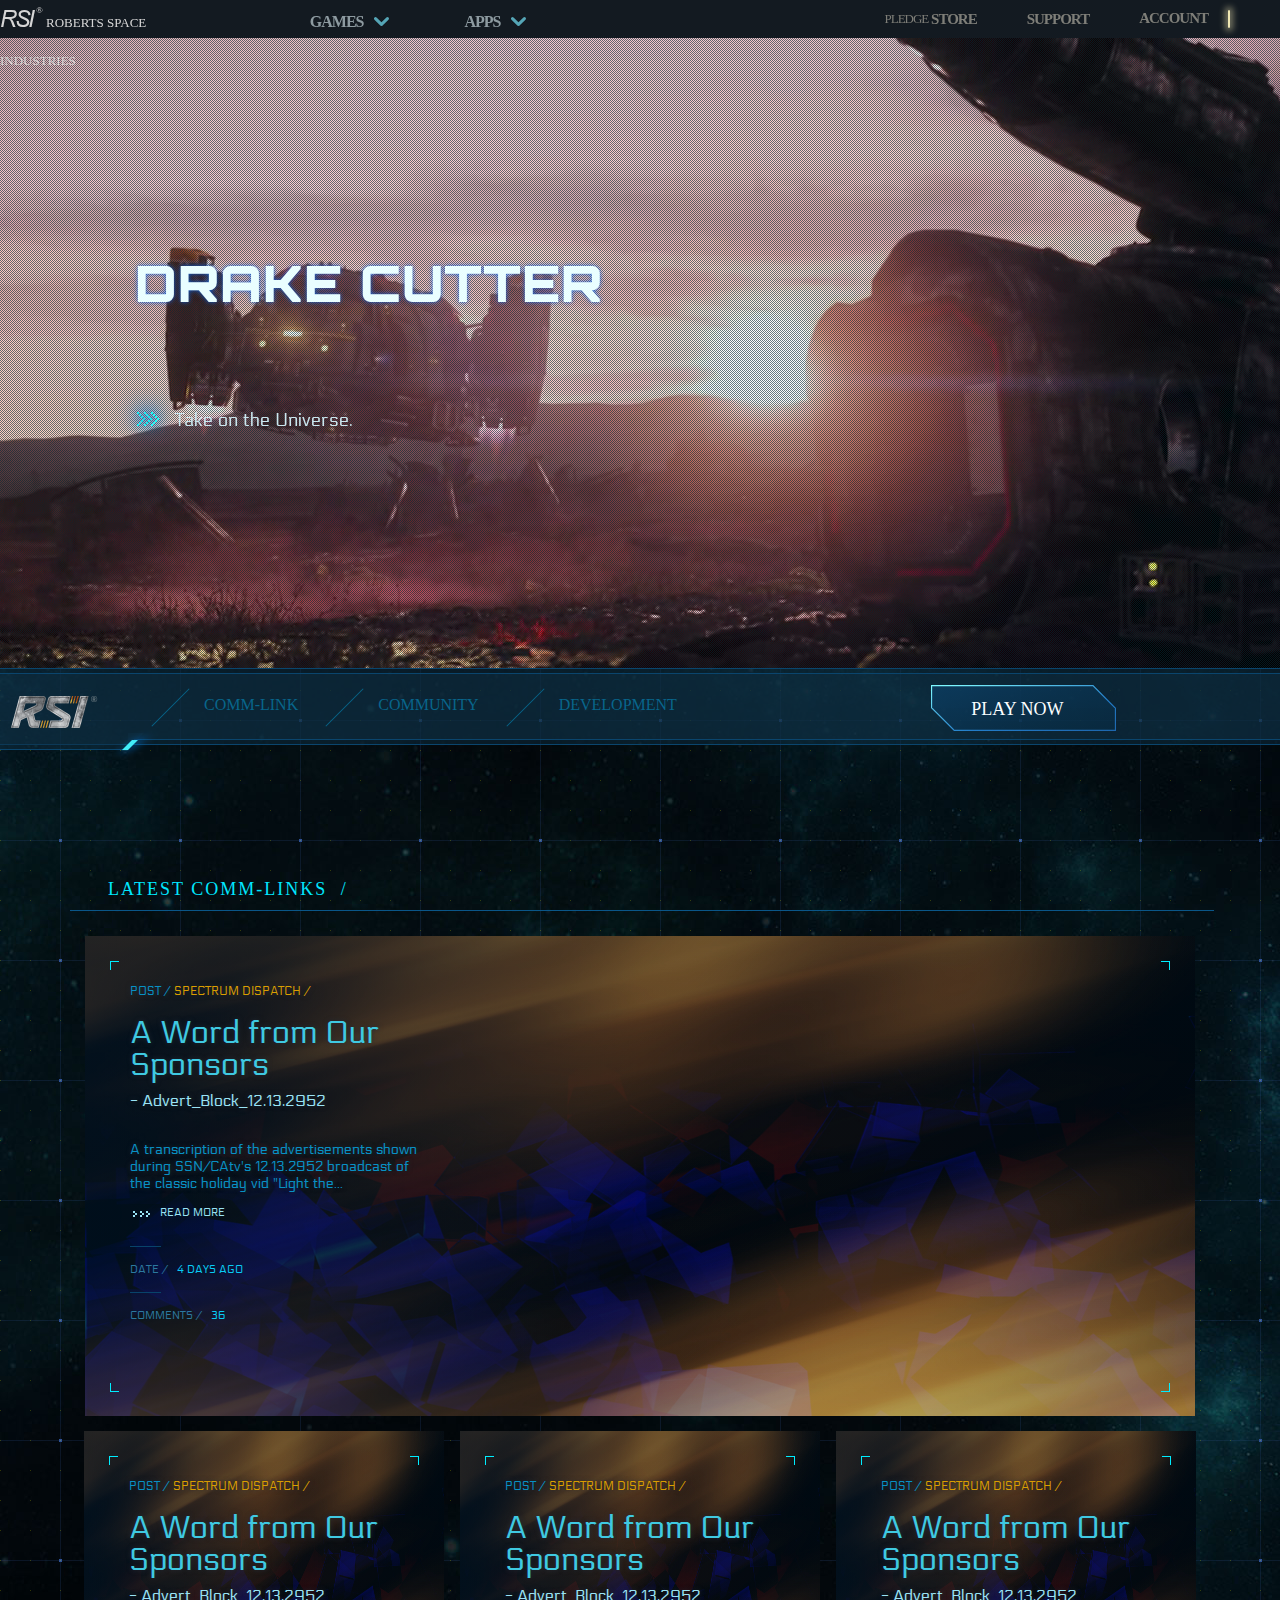
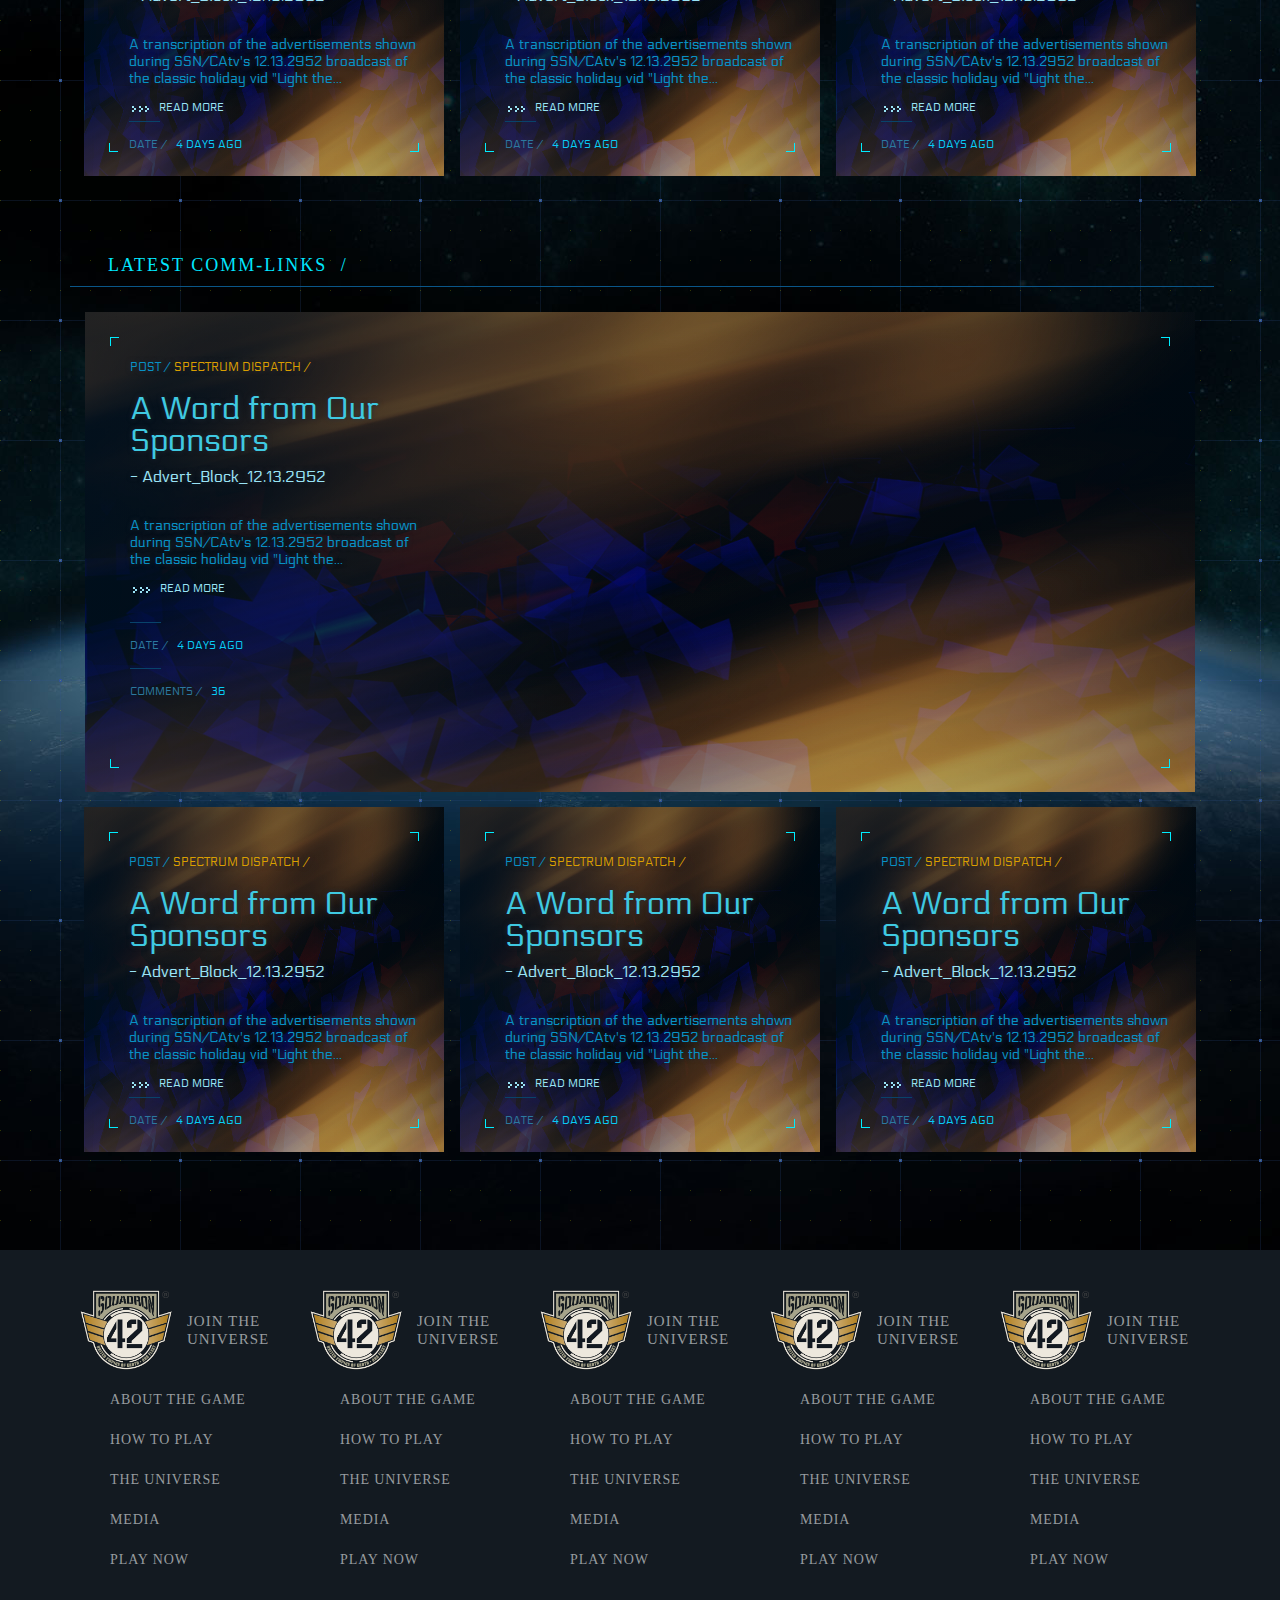
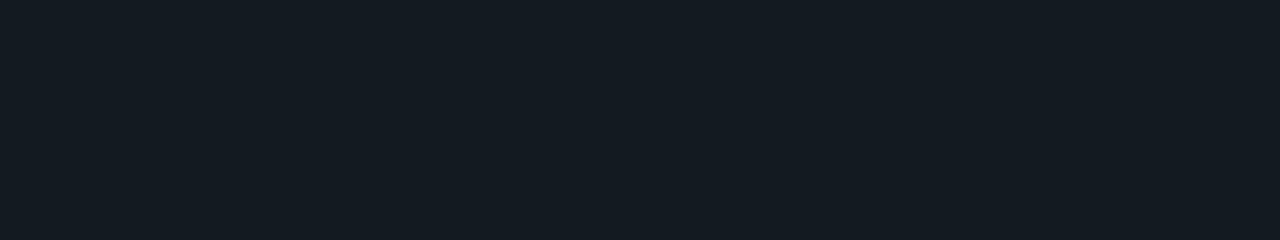
==== commit f87ede7b: "del" ====
--- a/index.html
+++ b/index.html
@@ -12,7 +12,7 @@
     <div class="page-wrapper">
         <div id="home-background">
             <div class="banner">
-                <div class="banner-standard banner-a" data-media-duration="9000"  style="opacity: 1;">
+                <div class="banner-standard banner-a" style="opacity: 1">
                     <div class="banner-bg"></div>
                     <video muted autoplay>
                         <source src="./video/startfly.webm" type="video/webm">
@@ -31,7 +31,7 @@
                         </a>
                     </div>
                 </div>
-                <div class="banner-b banner-standard" data-media-duration="10000">
+                <div class="banner-b banner-standard">
                     <div class="banner-bg"></div>
                     <video muted>
                         <source src="./video/dogfight.webm" type="video/webm">
@@ -50,7 +50,7 @@
                         </a>
                     </div>
                 </div>
-                <div class="banner-c banner-standard" data-media-duration="12000">
+                <div class="banner-c banner-standard">
                     <div class="banner-bg"></div>
                     <video muted>
                         <source src="./video/ff.webm" type="video/webm">
@@ -69,7 +69,7 @@
                         </a>
                     </div>
                 </div>
-                <div class="banner-d banner-standard" data-media-duration="9000">
+                <div class="banner-d banner-standard">
                     <div class="banner-bg"></div>
                     <video muted>
                         <source src="./video/startfly.webm" type="video/webm">
@@ -88,7 +88,7 @@
                         </a>
                     </div>
                 </div>
-                <div class="banner-e banner-standard" data-media-duration="10000">
+                <div class="banner-e banner-standard">
                     <div class="banner-bg"></div>
                     <video muted>
                         <source src="./video/dogfight.webm" type="video/webm">
@@ -107,7 +107,7 @@
                         </a>
                     </div>
                 </div>
-                <div class="banner-f banner-standard" data-media-duration="12000">
+                <div class="banner-f banner-standard">
                     <div class="banner-bg"></div>
                     <video muted>
                         <source src="./video/ff.webm" type="video/webm">
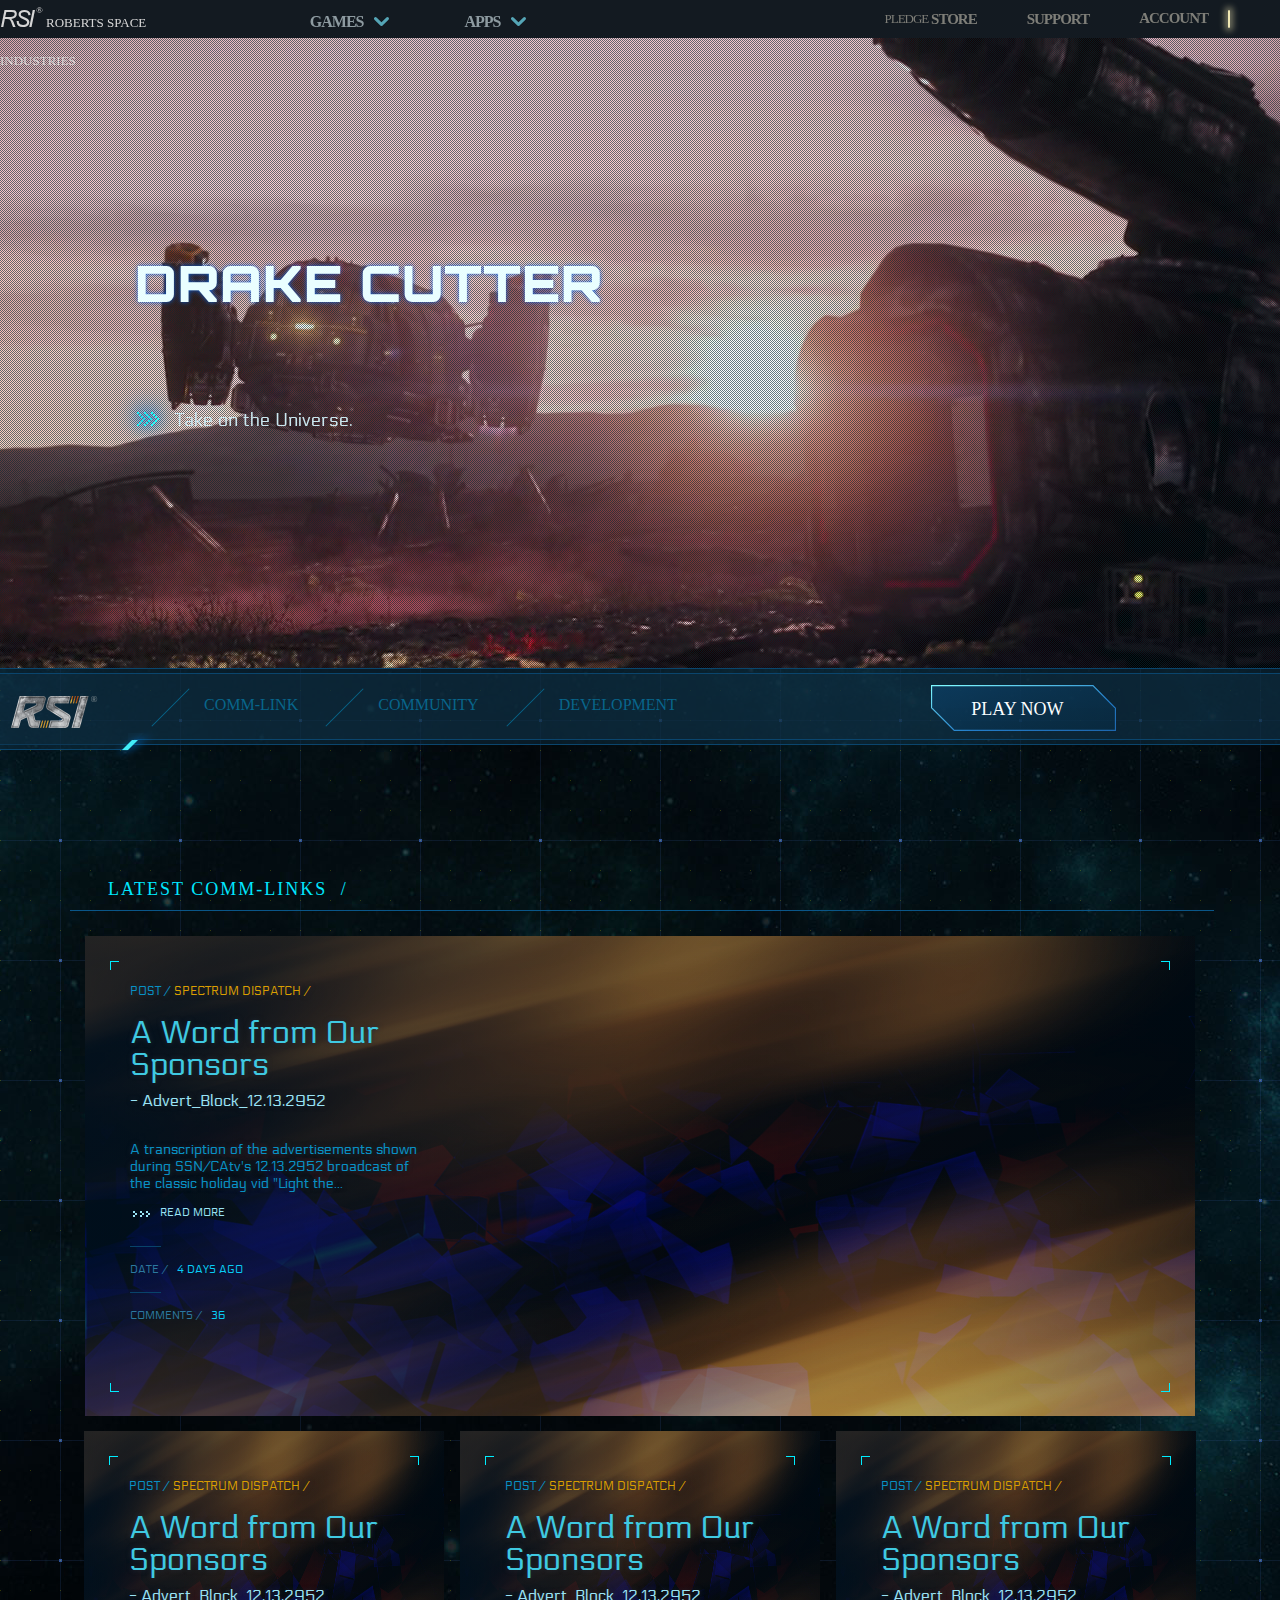
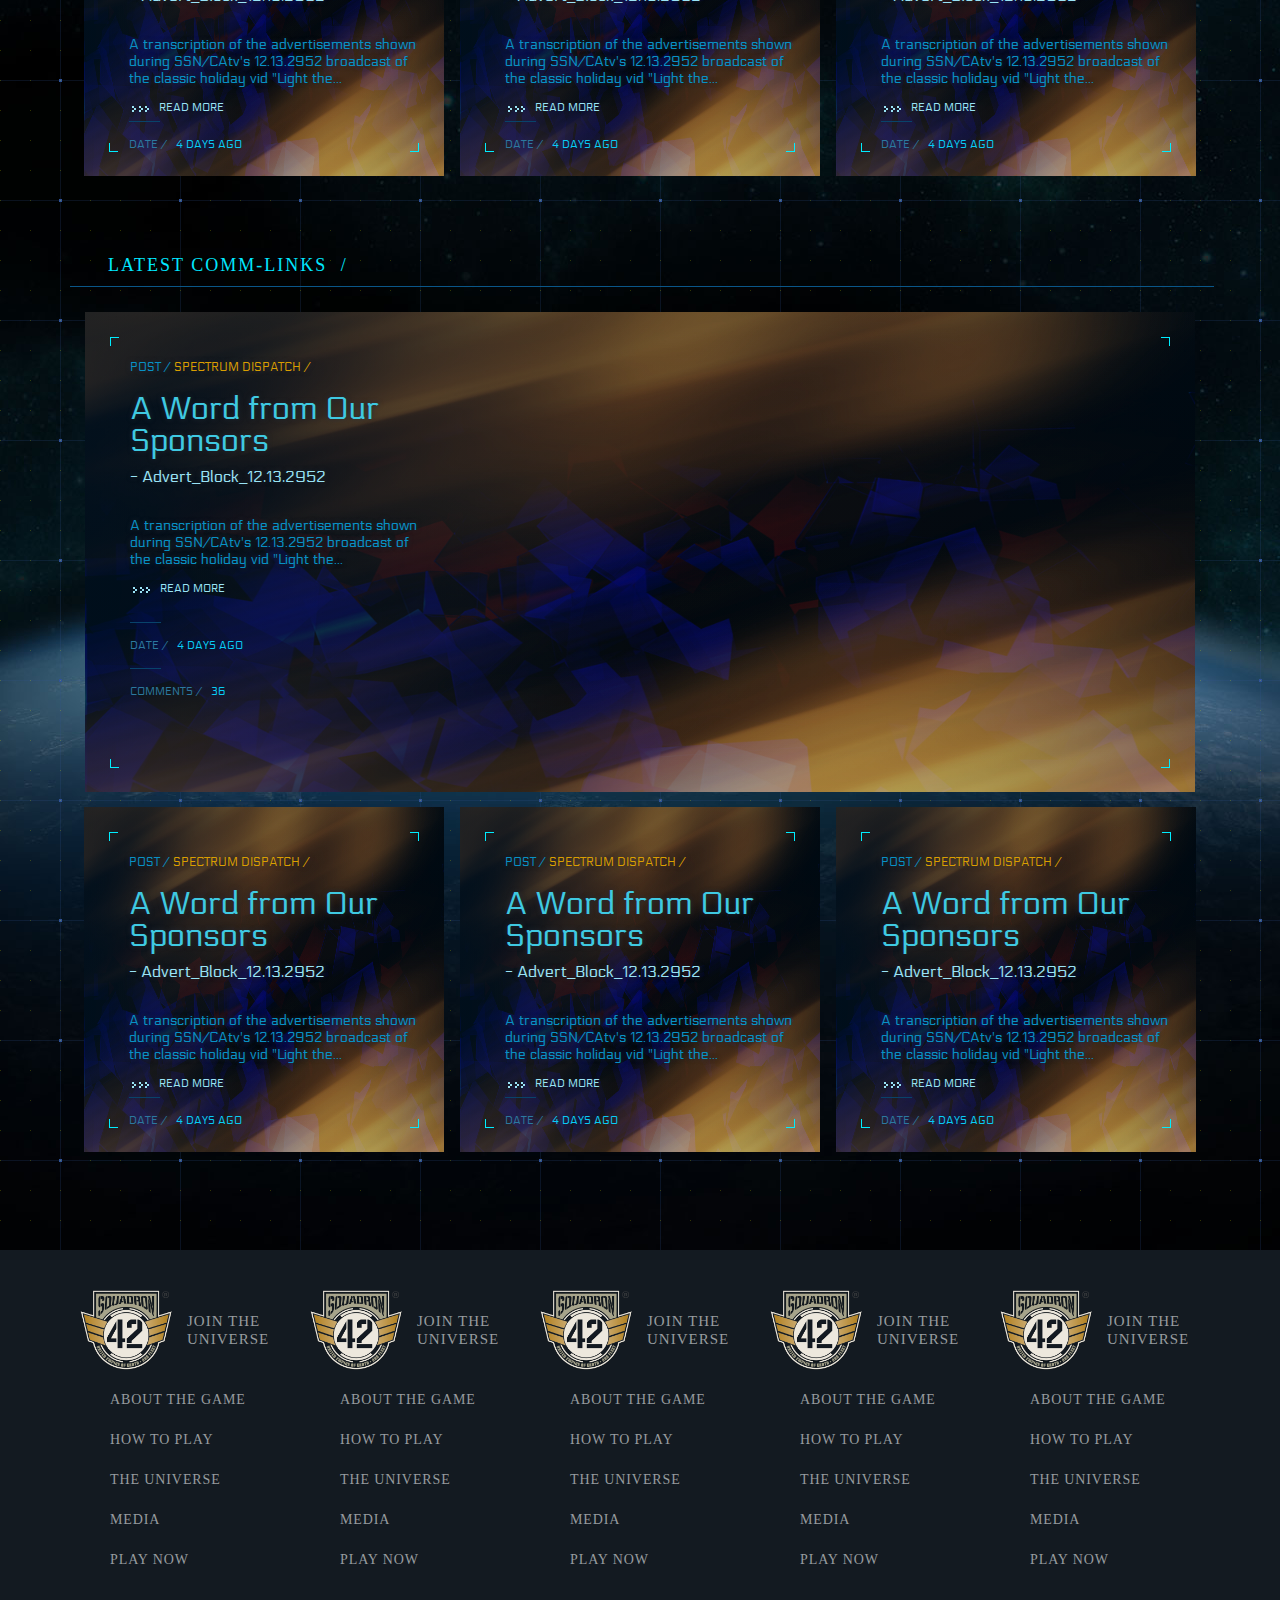
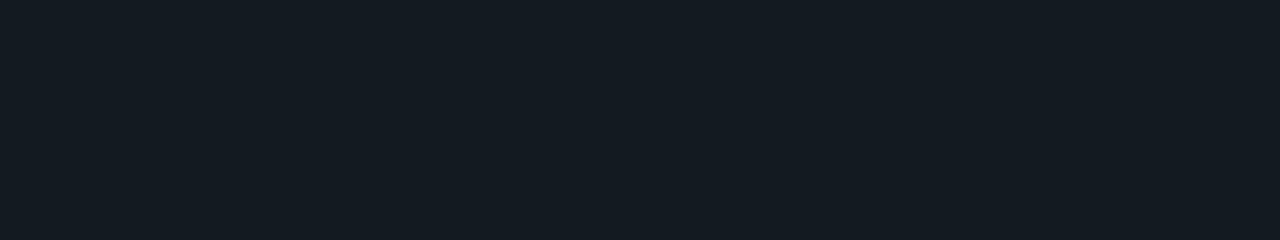
==== commit d0132216: "alter title" ====
--- a/index.html
+++ b/index.html
@@ -57,7 +57,7 @@
                     </video>
                     <div class="banner-text">
                         <h1>
-                            <a href="#">Drake Cutter</a>
+                            <a href="#">Textarea None</a>
                         </h1>
                         <a href="#" class="banner-word">
                             <span class="banner-w">Take on the Universe.</span>
@@ -72,11 +72,11 @@
                 <div class="banner-d banner-standard">
                     <div class="banner-bg"></div>
                     <video muted>
-                        <source src="./video/startfly.webm" type="video/webm">
+                        <source src="./video/future.webm" type="video/webm">
                     </video>
                     <div class="banner-text">
                         <h1>
-                            <a href="#">Drake Cutter</a>
+                            <a href="#">Our Future</a>
                         </h1>
                         <a href="#" class="banner-word">
                             <span class="banner-w">Take on the Universe.</span>
@@ -91,11 +91,11 @@
                 <div class="banner-e banner-standard">
                     <div class="banner-bg"></div>
                     <video muted>
-                        <source src="./video/dogfight.webm" type="video/webm">
+                        <source src="./video/tank.webm" type="video/webm">
                     </video>
                     <div class="banner-text">
                         <h1>
-                            <a href="#">Drake Cutter</a>
+                            <a href="#">About Tank</a>
                         </h1>
                         <a href="#" class="banner-word">
                             <span class="banner-w">Take on the Universe.</span>
@@ -110,11 +110,11 @@
                 <div class="banner-f banner-standard">
                     <div class="banner-bg"></div>
                     <video muted>
-                        <source src="./video/ff.webm" type="video/webm">
+                        <source src="./video/planet.webm" type="video/webm">
                     </video>
                     <div class="banner-text">
                         <h1>
-                            <a href="#">Drake Cutter</a>
+                            <a href="#">New Player Guide</a>
                         </h1>
                         <a href="#" class="banner-word">
                             <span class="banner-w">Take on the Universe.</span>
